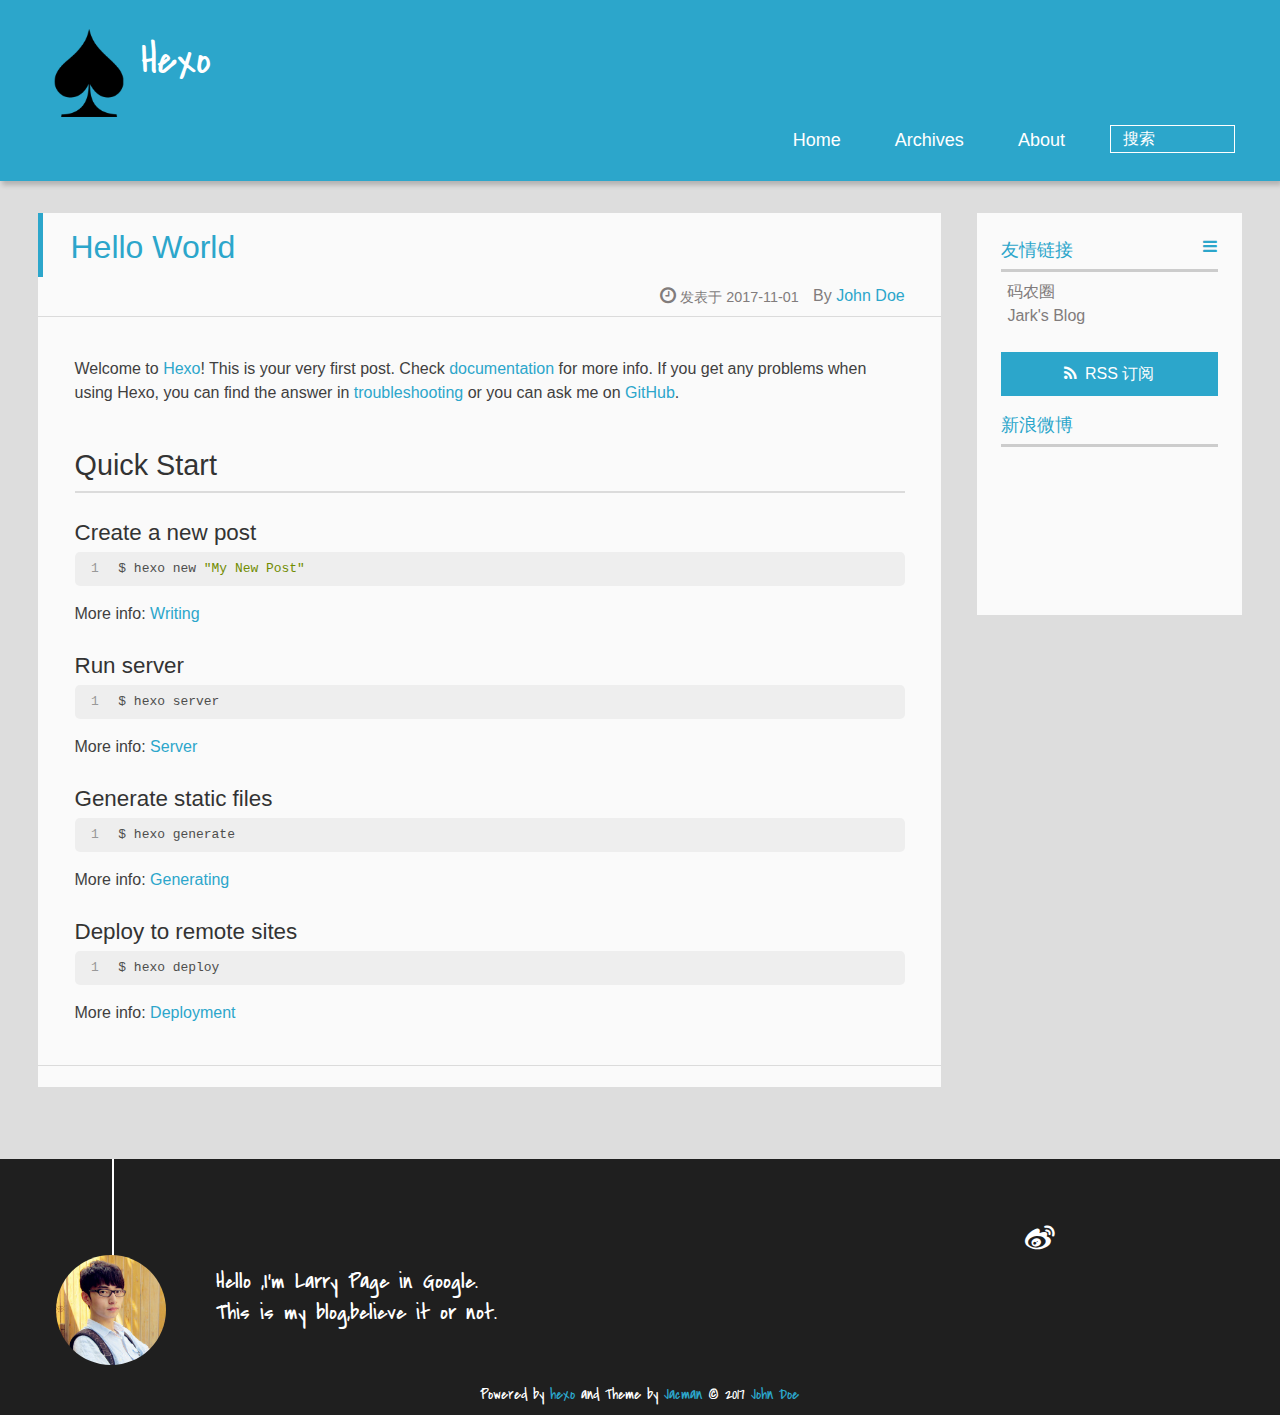
==== index.html @ d34f0421 "¡°update¡±" ====
<!DOCTYPE HTML>
<html >
<head>
  <meta charset="UTF-8">
  
    <title>Hexo</title>
    <meta name="viewport" content="width=device-width, initial-scale=1,user-scalable=no">
    
    <meta name="author" content="John Doe">
    

    
    <meta property="og:type" content="website">
<meta property="og:title" content="Hexo">
<meta property="og:url" content="http://yoursite.com/index.html">
<meta property="og:site_name" content="Hexo">
<meta name="twitter:card" content="summary">
<meta name="twitter:title" content="Hexo">

    
    <link rel="alternative" href="/atom.xml" title="Hexo" type="application/atom+xml">
    
    
    <link rel="icon" href="/img/favicon.ico">
    
    
    <link rel="apple-touch-icon" href="/img/jacman.jpg">
    <link rel="apple-touch-icon-precomposed" href="/img/jacman.jpg">
    
    <link rel="stylesheet" href="/css/style.css">
</head>

  <body>
    <header>
      
<div>
		
			<div id="imglogo">
				<a href="/"><img src="/img/logo.png" alt="Hexo" title="Hexo"/></a>
			</div>
			
			<div id="textlogo">
				<h1 class="site-name"><a href="/" title="Hexo">Hexo</a></h1>
				<h2 class="blog-motto"></h2>
			</div>
			<div class="navbar"><a class="navbutton navmobile" href="#" title="菜单">
			</a></div>
			<nav class="animated">
				<ul>
					<ul>
					 
						<li><a href="/">Home</a></li>
					
						<li><a href="/archives">Archives</a></li>
					
						<li><a href="/about">About</a></li>
					
					<li>
 					
					<form class="search" action="//google.com/search" method="get" accept-charset="utf-8">
						<label>Search</label>
						<input type="search" id="search" name="q" autocomplete="off" maxlength="20" placeholder="搜索" />
						<input type="hidden" name="q" value="site:yoursite.com">
					</form>
					
					</li>
				</ul>
			</nav>			
</div>
    </header>
    <div id="container">
      <div id="main">

   
    
    <article class="post-expand post" itemprop="articleBody"> 
        <header class="article-info clearfix">
  <h1 itemprop="name">
    
      <a href="/2017/11/01/hello-world/" title="Hello World" itemprop="url">Hello World</a>
  </h1>
  <p class="article-author">By
       
		<a href="/about" title="John Doe" target="_blank" itemprop="author">John Doe</a>
		
  <p class="article-time">
    <time datetime="2017-10-31T16:31:53.168Z" itemprop="datePublished"> 发表于 2017-11-01</time>
    
  </p>
</header>
    <div class="article-content">
        
        <p>Welcome to <a href="https://hexo.io/" target="_blank" rel="external">Hexo</a>! This is your very first post. Check <a href="https://hexo.io/docs/" target="_blank" rel="external">documentation</a> for more info. If you get any problems when using Hexo, you can find the answer in <a href="https://hexo.io/docs/troubleshooting.html" target="_blank" rel="external">troubleshooting</a> or you can ask me on <a href="https://github.com/hexojs/hexo/issues" target="_blank" rel="external">GitHub</a>.</p>
<h2 id="Quick-Start"><a href="#Quick-Start" class="headerlink" title="Quick Start"></a>Quick Start</h2><h3 id="Create-a-new-post"><a href="#Create-a-new-post" class="headerlink" title="Create a new post"></a>Create a new post</h3><figure class="highlight bash"><table><tr><td class="gutter"><pre><div class="line">1</div></pre></td><td class="code"><pre><div class="line">$ hexo new <span class="string">"My New Post"</span></div></pre></td></tr></table></figure>
<p>More info: <a href="https://hexo.io/docs/writing.html" target="_blank" rel="external">Writing</a></p>
<h3 id="Run-server"><a href="#Run-server" class="headerlink" title="Run server"></a>Run server</h3><figure class="highlight bash"><table><tr><td class="gutter"><pre><div class="line">1</div></pre></td><td class="code"><pre><div class="line">$ hexo server</div></pre></td></tr></table></figure>
<p>More info: <a href="https://hexo.io/docs/server.html" target="_blank" rel="external">Server</a></p>
<h3 id="Generate-static-files"><a href="#Generate-static-files" class="headerlink" title="Generate static files"></a>Generate static files</h3><figure class="highlight bash"><table><tr><td class="gutter"><pre><div class="line">1</div></pre></td><td class="code"><pre><div class="line">$ hexo generate</div></pre></td></tr></table></figure>
<p>More info: <a href="https://hexo.io/docs/generating.html" target="_blank" rel="external">Generating</a></p>
<h3 id="Deploy-to-remote-sites"><a href="#Deploy-to-remote-sites" class="headerlink" title="Deploy to remote sites"></a>Deploy to remote sites</h3><figure class="highlight bash"><table><tr><td class="gutter"><pre><div class="line">1</div></pre></td><td class="code"><pre><div class="line">$ hexo deploy</div></pre></td></tr></table></figure>
<p>More info: <a href="https://hexo.io/docs/deployment.html" target="_blank" rel="external">Deployment</a></p>

        
        
        <p class="article-more-link">
          
       </p>
    </div>
    <footer class="article-footer clearfix">
<div class="article-catetags">


</div>




<div class="comments-count">
	
</div>

</footer>


    </article>







</div>
      <div class="openaside"><a class="navbutton" href="#" title="显示侧边栏"></a></div>

<div id="asidepart">
<div class="closeaside"><a class="closebutton" href="#" title="隐藏侧边栏"></a></div>
<aside class="clearfix">

  


  

  

  <div class="linkslist">
  <p class="asidetitle">友情链接</p>
    <ul>
        
          <li>
            
            	<a href="https://coderq.com" target="_blank" title="一个面向程序员交流分享的新一代社区">码农圈</a>
            
          </li>
        
          <li>
            
            	<a href="http://wuchong.me" target="_blank" title="Jark&#39;s Blog">Jark&#39;s Blog</a>
            
          </li>
        
    </ul>
</div>

  


  <div class="rsspart">
	<a href="/atom.xml" target="_blank" title="rss">RSS 订阅</a>
</div>

  <div class="weiboshow">
  <p class="asidetitle">新浪微博</p>
    <iframe width="100%" height="119" class="share_self"  frameborder="0" scrolling="no" src="http://widget.weibo.com/weiboshow/index.php?language=&width=0&height=119&fansRow=2&ptype=1&speed=0&skin=9&isTitle=1&noborder=1&isWeibo=0&isFans=0&uid=&verifier=b3593ceb&dpc=1"></iframe>
</div>


</aside>
</div>
    </div>
    <footer><div id="footer" >
	
	<div class="line">
		<span></span>
		<div class="author"></div>
	</div>
	
	
	<section class="info">
		<p> Hello ,I&#39;m Larry Page in Google. <br/>
			This is my blog,believe it or not.</p>
	</section>
	 
	<div class="social-font" class="clearfix">
		
		<a href="http://weibo.com/2176287895" target="_blank" class="icon-weibo" title="微博"></a>
		
		
		
		
		
		
		
		
		
		
	</div>
			
		

		<p class="copyright">
		Powered by <a href="http://hexo.io" target="_blank" title="hexo">hexo</a> and Theme by <a href="https://github.com/wuchong/jacman" target="_blank" title="Jacman">Jacman</a> © 2017 
		
		<a href="/about" target="_blank" title="John Doe">John Doe</a>
		
		
		</p>
</div>
</footer>
    <script src="/js/jquery-2.0.3.min.js"></script>
<script src="/js/jquery.imagesloaded.min.js"></script>
<script src="/js/gallery.js"></script>
<script src="/js/jquery.qrcode-0.12.0.min.js"></script>

<script type="text/javascript">
$(document).ready(function(){ 
  $('.navbar').click(function(){
    $('header nav').toggleClass('shownav');
  });
  var myWidth = 0;
  function getSize(){
    if( typeof( window.innerWidth ) == 'number' ) {
      myWidth = window.innerWidth;
    } else if( document.documentElement && document.documentElement.clientWidth) {
      myWidth = document.documentElement.clientWidth;
    };
  };
  var m = $('#main'),
      a = $('#asidepart'),
      c = $('.closeaside'),
      o = $('.openaside');
  c.click(function(){
    a.addClass('fadeOut').css('display', 'none');
    o.css('display', 'block').addClass('fadeIn');
    m.addClass('moveMain');
  });
  o.click(function(){
    o.css('display', 'none').removeClass('beforeFadeIn');
    a.css('display', 'block').removeClass('fadeOut').addClass('fadeIn');      
    m.removeClass('moveMain');
  });
  $(window).scroll(function(){
    o.css("top",Math.max(80,260-$(this).scrollTop()));
  });
  
  $(window).resize(function(){
    getSize(); 
    if (myWidth >= 1024) {
      $('header nav').removeClass('shownav');
    }else{
      m.removeClass('moveMain');
      a.css('display', 'block').removeClass('fadeOut');
      o.css('display', 'none');
        
    }
  });
});
</script>










<link rel="stylesheet" href="/fancybox/jquery.fancybox.css" media="screen" type="text/css">
<script src="/fancybox/jquery.fancybox.pack.js"></script>
<script type="text/javascript">
$(document).ready(function(){ 
  $('.article-content').each(function(i){
    $(this).find('img').each(function(){
      if ($(this).parent().hasClass('fancybox')) return;
      var alt = this.alt;
      if (alt) $(this).after('<span class="caption">' + alt + '</span>');
      $(this).wrap('<a href="' + this.src + '" title="' + alt + '" class="fancybox"></a>');
    });
    $(this).find('.fancybox').each(function(){
      $(this).attr('rel', 'article' + i);
    });
  });
  if($.fancybox){
    $('.fancybox').fancybox();
  }
}); 
</script>



<!-- Analytics Begin -->



<script>
var _hmt = _hmt || [];
(function() {
  var hm = document.createElement("script");
  hm.src = "//hm.baidu.com/hm.js?e6d1f421bbc9962127a50488f9ed37d1";
  var s = document.getElementsByTagName("script")[0]; 
  s.parentNode.insertBefore(hm, s);
})();
</script>



<!-- Analytics End -->

<!-- Totop Begin -->

	<div id="totop">
	<a title="返回顶部"><img src="/img/scrollup.png"/></a>
	</div>
	<script src="/js/totop.js"></script>

<!-- Totop End -->

<!-- MathJax Begin -->
<!-- mathjax config similar to math.stackexchange -->


<!-- MathJax End -->

<!-- Tiny_search Begin -->

<!-- Tiny_search End -->

  </body>
 </html>
---- css/style.css ----
html,
body,
div,
span,
applet,
object,
iframe,
h1,
h2,
h3,
h4,
h5,
h6,
p,
blockquote,
pre,
a,
abbr,
acronym,
address,
big,
cite,
code,
del,
dfn,
em,
img,
ins,
kbd,
q,
s,
samp,
small,
strike,
strong,
sub,
sup,
tt,
var,
dl,
dt,
dd,
ol,
ul,
li,
fieldset,
form,
label,
legend,
table,
caption,
tbody,
tfoot,
thead,
tr,
th,
td {
  margin: 0;
  padding: 0;
  border: 0;
  outline: 0;
  font-weight: inherit;
  font-style: inherit;
  font-family: inherit;
  font-size: 100%;
  vertical-align: baseline;
}
body {
  line-height: 1;
  color: #000;
  background: #fff;
}
ol,
ul {
  list-style: none;
}
table {
  border-collapse: separate;
  border-spacing: 0;
  vertical-align: middle;
}
caption,
th,
td {
  text-align: left;
  font-weight: normal;
  vertical-align: middle;
}
a img {
  border: none;
}
/* custom Font*/
@font-face {
  font-family: "covered_by_your_graceregular";
  font-weight: normal;
  font-style: normal;
  src: url("../font/coveredbyyourgrace-webfont.eot");
  src: url("../font/coveredbyyourgrace-webfont.eot?#iefix") format('embedded-opentype'), url("../font/coveredbyyourgrace-webfont.svg#covered_by_your_graceregular") format('svg'), url("../font/coveredbyyourgrace-webfont.woff") format('woff'), url("../font/coveredbyyourgrace-webfont.ttf") format('truetype');
}
/* icon Font */
@font-face {
  font-family: "FontAwesome";
  font-style: normal;
  font-weight: normal;
  src: url("../font/fontawesome-webfont.eot?v=#4.0.3");
  src: url("../font/fontawesome-webfont.eot?#iefix&v=#4.0.3") format("embedded-opentype"), url("../font/fontawesome-webfont.woff?v=#4.0.3") format("woff"), url("../font/fontawesome-webfont.ttf?v=#4.0.3") format("truetype"), url("../font/fontawesome-webfont.svg#fontawesomeregular?v=#4.0.3") format("svg");
}
@font-face {
  font-family: "fontdiao";
  font-weight: normal;
  font-style: normal;
  src: url("../font/fontdiao.eot");
  src: url("../font/fontdiao.eot?#iefix") format('embedded-opentype'), url("../font/fontdiao.svg#fontdiao") format('svg'), url("../font/fontdiao.woff") format('woff'), url("../font/fontdiao.ttf") format('truetype');
}
/* Public style */
* {
  -webkit-margin-before: 0;
  -webkit-margin-after: 0;
}
body {
  background: #ddd;
  font-family: "Helvetica Neue", "Helvetica", "Microsoft YaHei", "WenQuanYi Micro Hei", Arial, sans-serif;
  font-size: 100%;
  color: #817c7c;
  line-height: 1.5;
  min-height: 100vh;
  display: -webkit-flex;
  display: -webkit-box;
  display: -moz-box;
  display: -webkit-flex;
  display: -ms-flexbox;
  display: box;
  display: flex;
  -webkit-flex-direction: column;
  -webkit-box-orient: vertical;
  -moz-box-orient: vertical;
  -o-box-orient: vertical;
  -webkit-flex-direction: column;
  -ms-flex-direction: column;
  flex-direction: column;
}
iframe {
  margin-top: 10px;
}
small {
  font-size: 80%;
}
sub,
sup {
  font-size: 75%;
  line-height: 0;
  position: relative;
  vertical-align: baseline;
}
sup {
  top: -0.5em;
  padding-left: 0.3em;
}
sub {
  bottom: -0.25em;
}
a {
  text-decoration: none;
  color: #817c7c;
}
a:hover,
a:focus {
  outline: 0;
  text-decoration: none;
  -webkit-transition: color 0.25s, background 0.5s;
  -moz-transition: color 0.25s, background 0.5s;
  -o-transition: color 0.25s, background 0.5s;
  -ms-transition: color 0.25s, background 0.5s;
  transition: color 0.25s, background 0.5s;
}
a:hover:before {
  -webkit-transition: color 0.25s, background 0.5s;
  -moz-transition: color 0.25s, background 0.5s;
  -o-transition: color 0.25s, background 0.5s;
  -ms-transition: color 0.25s, background 0.5s;
  transition: color 0.25s, background 0.5s;
}
input:focus {
  outline: none;
}
input,
button {
  margin: 0;
  padding: 0;
}
input::-moz-focus-inner,
button::-moz-focus-inner {
  border: 0;
  padding: 0;
}
h1 {
  font-size: 1.5em;
}
.fa {
  display: inline-block;
  font-family: FontAwesome;
  font-style: normal;
  font-weight: normal;
  line-height: 1;
  -webkit-font-smoothing: antialiased;
  -moz-osx-font-smoothing: grayscale;
}
.clearfix {
  zoom: 1;
}
.clearfix:before,
.clearfix:after {
  content: "";
  display: table;
}
.clearfix:after {
  clear: both;
}
::-webkit-input-placeholder {
  color: #fff;
  padding: 2px 0 0 4px;
}
::-moz-placeholder {
  color: #fff;
  padding: 2px 0 0 4px;
}
:-ms-input-placeholder {
  color: #fff;
  padding: 2px 0 0 4px;
}
::-webkit-input-placeholder::before {
  font-family: "FontAwesome";
  -webkit-font-smoothing: antialiased;
  -moz-osx-font-smoothing: grayscale;
  content: "\f002";
  padding-right: 4px;
}
::-moz-placeholder:before {
  font-family: "FontAwesome";
  -webkit-font-smoothing: antialiased;
  -moz-osx-font-smoothing: grayscale;
  content: "\f002";
  padding-right: 4px;
}
:-ms-input-placeholder::before {
  font-family: "FontAwesome";
  -webkit-font-smoothing: antialiased;
  -moz-osx-font-smoothing: grayscale;
  content: "\f002";
  padding-right: 4px;
}
input[type="search"]::-webkit-search-cancel-button,
input[type="search"]::-webkit-search-decoration {
  -webkit-appearance: none;
}
::-webkit-search-cancel-button:after {
  font-family: "FontAwesome";
  -webkit-font-smoothing: antialiased;
  -moz-osx-font-smoothing: grayscale;
  content: '\f00d';
  color: #fff;
  padding-right: 4px;
}
/* css3 animate */
.animated {
  -webkit-animation-fill-mode: both;
  -moz-animation-fill-mode: both;
  -o-animation-fill-mode: both;
  -ms-animation-fill-mode: both;
  animation-fill-mode: both;
  -webkit-animation-duration: 1s;
  -moz-animation-duration: 1s;
  -o-animation-duration: 1s;
  -ms-animation-duration: 1s;
  animation-duration: 1s;
}
@-webkit-keyframes fadeIn {
  0% {
    opacity: 0;
    -ms-filter: "progid:DXImageTransform.Microsoft.Alpha(Opacity=0)";
    filter: alpha(opacity=0);
  }
  100% {
    opacity: 1;
    -ms-filter: none;
    filter: none;
  }
}
.fadeIn {
  -webkit-animation-name: fadeIn;
  -moz-animation-name: fadeIn;
  -o-animation-name: fadeIn;
  -ms-animation-name: fadeIn;
  animation-name: fadeIn;
}
.fadeOut {
  -webkit-animation-name: fadeOut;
  -moz-animation-name: fadeOut;
  -o-animation-name: fadeOut;
  -ms-animation-name: fadeOut;
  animation-name: fadeOut;
}
@-moz-keyframes fadeInDown {
  0% {
    opacity: 0;
    -ms-filter: "progid:DXImageTransform.Microsoft.Alpha(Opacity=0)";
    filter: alpha(opacity=0);
    -webkit-transform: translateY(-20px);
    -moz-transform: translateY(-20px);
    -o-transform: translateY(-20px);
    -ms-transform: translateY(-20px);
    transform: translateY(-20px);
  }
  100% {
    opacity: 1;
    -ms-filter: none;
    filter: none;
    -webkit-transform: translateY(0);
    -moz-transform: translateY(0);
    -o-transform: translateY(0);
    -ms-transform: translateY(0);
    transform: translateY(0);
  }
}
@-webkit-keyframes fadeInDown {
  0% {
    opacity: 0;
    -ms-filter: "progid:DXImageTransform.Microsoft.Alpha(Opacity=0)";
    filter: alpha(opacity=0);
    -webkit-transform: translateY(-20px);
    -moz-transform: translateY(-20px);
    -o-transform: translateY(-20px);
    -ms-transform: translateY(-20px);
    transform: translateY(-20px);
  }
  100% {
    opacity: 1;
    -ms-filter: none;
    filter: none;
    -webkit-transform: translateY(0);
    -moz-transform: translateY(0);
    -o-transform: translateY(0);
    -ms-transform: translateY(0);
    transform: translateY(0);
  }
}
@-o-keyframes fadeInDown {
  0% {
    opacity: 0;
    -ms-filter: "progid:DXImageTransform.Microsoft.Alpha(Opacity=0)";
    filter: alpha(opacity=0);
    -webkit-transform: translateY(-20px);
    -moz-transform: translateY(-20px);
    -o-transform: translateY(-20px);
    -ms-transform: translateY(-20px);
    transform: translateY(-20px);
  }
  100% {
    opacity: 1;
    -ms-filter: none;
    filter: none;
    -webkit-transform: translateY(0);
    -moz-transform: translateY(0);
    -o-transform: translateY(0);
    -ms-transform: translateY(0);
    transform: translateY(0);
  }
}
@keyframes fadeInDown {
  0% {
    opacity: 0;
    -ms-filter: "progid:DXImageTransform.Microsoft.Alpha(Opacity=0)";
    filter: alpha(opacity=0);
    -webkit-transform: translateY(-20px);
    -moz-transform: translateY(-20px);
    -o-transform: translateY(-20px);
    -ms-transform: translateY(-20px);
    transform: translateY(-20px);
  }
  100% {
    opacity: 1;
    -ms-filter: none;
    filter: none;
    -webkit-transform: translateY(0);
    -moz-transform: translateY(0);
    -o-transform: translateY(0);
    -ms-transform: translateY(0);
    transform: translateY(0);
  }
}
body >header {
  width: 100%;
  -webkit-box-shadow: 2px 4px 5px rgba(3,3,3,0.2);
  box-shadow: 2px 4px 5px rgba(3,3,3,0.2);
  background: url("../") center #2ca6cb;
  color: #fff;
  padding: 1em 0 0.8em;
}
@media only screen and (min-width: 1024px) {
  body >header {
    padding: 1.8em 0 1.5em;
  }
}
body >header >div {
  width: 95%;
  margin: 0 auto;
  position: relative;
  overflow: hidden;
}
@media only screen and (min-width: 1024px) {
  body >header >div {
    width: 93%;
  }
}
body >header a {
  display: block;
  color: #fff;
}
#imglogo {
  float: left;
  width: 4em;
  height: 4em;
}
@media only screen and (min-width: 768px) {
  #imglogo {
    width: 5em;
  }
}
@media only screen and (min-width: 1024px) {
  #imglogo {
    width: 5.5em;
  }
}
#imglogo img {
  width: 4em;
}
@media only screen and (min-width: 768px) {
  #imglogo img {
    width: 5em;
  }
}
@media only screen and (min-width: 1024px) {
  #imglogo img {
    width: 5.5em;
  }
}
#textlogo {
  float: left;
  width: 75%;
  margin-left: 0.5em;
}
#textlogo h1.site-name {
  width: 86%;
  font-family: "covered_by_your_graceregular";
  font-size: 200%;
  line-height: 1.5;
  -webkit-font-smoothing: antialiased;
  -moz-osx-font-smoothing: grayscale;
}
@media only screen and (min-width: 768px) {
  #textlogo h1.site-name {
    font-size: 240%;
  }
}
@media only screen and (min-width: 1024px) {
  #textlogo h1.site-name {
    font-size: 280%;
  }
}
#textlogo h2.blog-motto {
  font-size: 0.7em;
  font-weight: normal;
}
@media only screen and (min-width: 768px) {
  #textlogo h2.blog-motto {
    font-size: 100%;
  }
}
@media only screen and (min-width: 1024px) {
  #textlogo h2.blog-motto {
    font-size: 110%;
  }
}
.navbar {
  position: absolute;
  width: 2em;
  right: 0em;
  top: 1em;
  padding: 0.5em;
}
@media only screen and (min-width: 1024px) {
  .navbar {
    display: none;
  }
}
.navbutton::before {
  font-family: "FontAwesome";
  -webkit-font-smoothing: antialiased;
  -moz-osx-font-smoothing: grayscale;
  content: "\f0c9";
}
.navmobile::before {
  padding-left: 1em;
}
header nav {
  float: left;
  width: 100%;
  font-size: 112.5%;
  padding-top: 0.5em;
  max-height: 0.01em;
  -webkit-transition: max-height 1s ease-out;
  -moz-transition: max-height 1s ease-out;
  -o-transition: max-height 1s ease-out;
  -ms-transition: max-height 1s ease-out;
  transition: max-height 1s ease-out;
}
@media only screen and (min-width: 568px) {
  header nav {
    width: 50%;
  }
}
@media only screen and (min-width: 1024px) {
  header nav {
    float: right;
    width: auto;
    margin-top: 1em;
    max-height: none;
  }
}
@media only screen and (min-width: 1024px) {
  header nav ul {
    float: right;
  }
}
@media only screen and (min-width: 1024px) {
  header nav ul li {
    float: left;
  }
}
header nav ul li a {
  padding: 0.2em 0 0.2em 1em;
}
@media only screen and (min-width: 1024px) {
  header nav ul li a {
    padding: 0.2em 1.5em;
  }
}
header nav ul li a:hover {
  background: #1b7f9e;
  color: #e9cd4c;
}
.shownav {
  max-height: 40em;
}
.search {
  padding: 0.1em 0 0 1em;
}
.search input {
  -webkit-appearance: textfield;
  font-size: 0.87em;
  line-height: 1.7;
  border: 1px solid #fff;
  color: #fff;
  background: transparent;
  width: 80%;
  padding-left: 0.5em;
}
@media only screen and (min-width: 1024px) {
  .search input {
    width: 8em;
    -webkit-transition: 0.5s width;
    -moz-transition: 0.5s width;
    -o-transition: 0.5s width;
    -ms-transition: 0.5s width;
    transition: 0.5s width;
  }
  .search input:focus {
    width: 15em;
  }
}
.search label {
  display: none;
}
/* index layout */
#container {
  -webkit-flex: 1;
  width: 95%;
  margin: 0 auto;
  overflow: hidden;
}
@media only screen and (min-width: 768px) {
  #container {
    width: 96%;
  }
}
@media only screen and (min-width: 1024px) {
  #container {
    width: 94%;
  }
}
@media only screen and (min-width: 1560px) {
  #container {
    width: 82%;
  }
}
#main {
  margin: 1em 0 0;
  line-height: 1.8;
}
@media only screen and (min-width: 1024px) {
  #main {
    margin: 2em 0 0;
    width: 75%;
    float: left;
    -webkit-transition: margin 0.5s ease-out;
    -moz-transition: margin 0.5s ease-out;
    -o-transition: margin 0.5s ease-out;
    -ms-transition: margin 0.5s ease-out;
    transition: margin 0.5s ease-out;
  }
}
#main section.post {
  background: #fafafa;
  margin-bottom: 0.125em;
}
#main section.post a {
  display: block;
  border-left: 0.5em solid #ccc;
  -webkit-transition: border-left 0.45s;
  -moz-transition: border-left 0.45s;
  -o-transition: border-left 0.45s;
  -ms-transition: border-left 0.45s;
  transition: border-left 0.45s;
  padding: 0.5em;
}
@media only screen and (min-width: 768px) {
  #main section.post a {
    padding: 1em;
  }
}
#main section.post a:hover {
  border-left: 0.5em solid #2ca6cb;
}
#main section.post a h1 {
  color: #2ca6cb;
  line-height: 2;
}
#main section.post a p {
  color: #817c7c;
}
#main section.post a time {
  color: #817c7c;
  display: block;
  margin: 0.5em 0;
  font-size: 0.9em;
}
#main article.post-expand {
  background: #fafafa;
  margin-bottom: 3.5em;
}
#main article.post-expand .img-logo {
  max-width: 180px;
  max-height: 96px;
  display: block !important;
  margin-right: 0.7em;
  margin-left: 0.7em;
  padding: 0;
  float: right;
  clear: right;
}
#main article.post-expand .img-topic {
  max-width: 300px;
  max-height: 1800px;
  display: block !important;
  margin-left: 0.7em;
  margin-right: 0.7em;
  padding: 0;
  float: right;
  clear: right;
}
#main article.post-expand .article-more-link a {
  display: inline-block;
  line-height: 1em;
  padding: 6px 15px;
  border-radius: 15px;
  background: #ddd;
  color: #817c7c;
  text-decoration: none;
}
#main article.post-expand .article-more-link a:hover {
  background: #2ca6cb;
  color: #fff;
  text-decoration: none;
}
#archive-page section.post a {
  font-size: 0.9em;
  padding: 0.5em !important;
}
@media only screen and (min-width: 768px) {
  #archive-page section.post a time {
    padding-left: 1em;
  }
}
.moveMain {
  margin-left: 10% !important;
}
.unexpand .prev {
  border-left: 0.5em solid #ccc;
}
.unexpand .prev:hover {
  border-left: 0.5em solid #2ca6cb;
}
#page-nav {
  background: #fafafa;
  text-align: center;
  overflow: hidden;
}
#page-nav a {
  display: inline-block;
  padding: 0.5em 1em;
}
#page-nav a {
  color: #2ca6cb;
}
#page-nav a:hover {
  background: #ccc;
  color: #2ca6cb;
}
#page-nav .prev {
  float: left;
  -webkit-transition: border-left 0.5s;
  -moz-transition: border-left 0.5s;
  -o-transition: border-left 0.5s;
  -ms-transition: border-left 0.5s;
  transition: border-left 0.5s;
}
#page-nav .prev span:before {
  font-family: "FontAwesome";
  -webkit-font-smoothing: antialiased;
  -moz-osx-font-smoothing: grayscale;
  content: "\f053";
  padding-right: 0.5em;
}
#page-nav .next {
  float: right;
}
#page-nav .next span:before {
  font-family: "FontAwesome";
  -webkit-font-smoothing: antialiased;
  -moz-osx-font-smoothing: grayscale;
  content: "\f054";
  padding-left: 0.5em;
}
#page-nav .page-number {
  display: none;
  padding: 0.5em 1em;
}
@media only screen and (min-width: 768px) {
  #page-nav .page-number {
    display: inline-block;
  }
}
#page-nav .current {
  color: #b8b8b8;
  font-weight: bold;
}
#page-nav .space {
  color: #2ca6cb;
}
/* page layout */
@media only screen and (min-width: 1024px) {
  .page {
    margin-left: 10% !important;
  }
}
/* archive layout */
.category-icon:before,
.tag-icon:before,
.archive-icon:before {
  font-family: "FontAwesome";
  -webkit-font-smoothing: antialiased;
  -moz-osx-font-smoothing: grayscale;
  color: #ccc;
  font-size: 100%;
  padding-right: 0.3em;
}
.category-icon:before {
  content: "\f07b";
}
.tag-icon:before {
  content: "\f02c";
}
.archive-icon:before {
  content: "\f187";
}
.archive-title {
  margin: 1em 0;
  padding: 2em;
  background: #fafafa;
  border-left: 0.5em solid #ccc;
}
@media only screen and (min-width: 1024px) {
  .archive-title {
    margin: 2em 0;
    width: 18.5%;
    padding-left: 0.5%;
    float: left;
  }
}
.archive-title h2 {
  width: 90%;
  color: #2ca6cb;
  font-size: 120%;
}
.archive-title a {
  color: #2ca6cb;
  -webkit-transition: color 0.5s;
  -moz-transition: color 0.5s;
  -o-transition: color 0.5s;
  -ms-transition: color 0.5s;
  transition: color 0.5s;
}
.archive-title a:hover {
  color: #2ca6cb;
  -webkit-transition: color 0.5s;
  -moz-transition: color 0.5s;
  -o-transition: color 0.5s;
  -ms-transition: color 0.5s;
  transition: color 0.5s;
}
.current {
  color: #ea6753 !important;
}
@media only screen and (min-width: 768px) {
  .archive-part {
    min-height: 200px;
  }
}
@media only screen and (min-width: 1024px) {
  .archive-part {
    float: right;
    margin-left: 2% !important;
  }
}
.archive-part section.post {
  width: 100%;
}
.archive-part section.post time {
  font-size: 1.1em !important;
  float: left;
}
@media only screen and (max-width: 568px) {
  .archive-part section.post time {
    width: 100%;
  }
}
@media only screen and (min-width: 568px) {
  .archive-part section.post time {
    width: 20%;
  }
}
@media only screen and (min-width: 768px) {
  .archive-nav {
    width: 100%;
    float: left;
    margin-top: 1em;
  }
}
/* tags&categories layout */
.all-list-box {
  min-height: 400px;
}
.post,
.page,
.link,
.photo {
  background: #fafafa;
}
.post a,
.page a,
.link a,
.photo a {
  color: #2ca6cb;
}
.post a:hover,
.page a:hover,
.link a:hover,
.photo a:hover {
  color: #ea6753;
}
@media only screen and (min-width: 768px) {
  article header.article-info {
    border-bottom: 1px solid #dbdbdb;
  }
}
article header.article-info >h1 {
  padding: 0.2em 3%;
  font-size: 170%;
  line-height: 1.5;
  word-wrap: break-word;
  word-break: normal;
  -webkit-font-smoothing: antialiased;
  -moz-osx-font-smoothing: grayscale;
  border-left: 5px solid #2ca6cb;
}
@media only screen and (min-width: 1024px) {
  article header.article-info >h1 {
    font-size: 200%;
    padding-top: 0.3em;
  }
}
article header.article-info >p.article-author {
  padding: 0.3em 4% 0.3em 0;
  text-align: right;
  border-bottom: 1px solid #dbdbdb;
}
@media only screen and (min-width: 768px) {
  article header.article-info >p.article-author {
    float: right;
    border-bottom: none;
  }
}
article header.article-info >p.article-time {
  padding-top: 0.5em;
  font-size: 0.8em;
  text-align: center;
  margin-bottom: -2.7em;
}
@media only screen and (min-width: 768px) {
  article header.article-info >p.article-time {
    float: right;
    margin-right: 1em;
    padding-top: 0.1em;
    font-size: 0.9em;
  }
}
article header.article-info >p.article-time:before {
  font-family: "FontAwesome";
  font-size: 130%;
  content: "\f017";
  -webkit-font-smoothing: antialiased;
  -moz-osx-font-smoothing: grayscale;
}
article .article-content {
  padding: 1.5em 4%;
  color: #413f3f;
  font-size: 100%;
}
article .article-content:before,
article .article-content:after {
  content: "";
  display: block;
  clear: both;
}
article .article-content .kb {
  padding: 0.1em 0.6em;
  border: 1px solid #ccc;
  background-color: code-color;
  color: #8f8f8f;
  -webkit-box-shadow: 0 1px 0 rgba(0,0,0,0.2), 0 0 0 2px #fff inset;
  box-shadow: 0 1px 0 rgba(0,0,0,0.2), 0 0 0 2px #fff inset;
  border-radius: 3px;
  display: inline-block;
  margin: 0 0.1em;
  text-shadow: 0 1px 0 #fff;
  line-height: 1.5;
  white-space: nowrap;
}
article .article-content h1,
article .article-content h2 {
  font-size: 180%;
  line-height: 1.2em;
  padding-bottom: 0.3em;
  margin-top: 1.5em;
  border-bottom: 2px solid #dbdbdb;
}
article .article-content h3 {
  font-size: 140%;
  line-height: 1em;
  margin-top: 1.3em;
}
article .article-content h4,
article .article-content h5,
article .article-content h6 {
  font-size: 140%;
}
article .article-content h1,
article .article-content h2,
article .article-content h3,
article .article-content h4,
article .article-content h5,
article .article-content h6 {
  color: #333;
  -webkit-font-smoothing: antialiased;
  -moz-osx-font-smoothing: grayscale;
}
article .article-content h1 >code,
article .article-content h2 >code,
article .article-content h3 >code,
article .article-content h4 >code,
article .article-content h5 >code,
article .article-content h6 >code {
  color: #a3a3a3;
}
article .article-content hr {
  border: 1px solid #dbdbdb;
}
article .article-content strong {
  font-weight: bold;
}
article .article-content em {
  font-style: italic;
}
article .article-content acronym,
article .article-content abbr {
  border-bottom: 1px dotted;
}
article .article-content blockquote {
  border-left: 0.2em solid #2ca6cb;
  margin: 0.65em 0 0.65em 1%;
  padding-left: 1%;
  line-height: 1.5;
  font-size: 100%;
  color: #808080;
}
article .article-content blockquote footer {
  background: #fafafa;
  padding: 0;
  margin: 0;
  font-size: 80%;
  line-height: 1em;
}
article .article-content blockquote cite {
  font-style: italic;
  padding-left: 0.5em;
}
article .article-content ul,
article .article-content ol {
  padding-left: 1.5em;
  font-size: 100%;
  padding-top: 0.7em;
}
@media only screen and (min-width: 768px) {
  article .article-content ul,
  article .article-content ol {
    padding-left: 1.5em;
  }
}
article .article-content ul li {
  list-style: disc;
  text-align: match-parent;
}
article .article-content ol li {
  list-style-type: decimal;
}
article .article-content dl dt {
  font-weight: blod;
}
article .article-content ul li>code,
article .article-content ol li>code,
article .article-content p code,
article .article-content strong code,
article .article-content em code,
article .article-content table th>code,
article .article-content table td>code {
  font-family: Monaco, Menlo, Consolas, Courier New, monospace;
  background: #eee;
  color: #d14;
  border: 1px solid #d6d6d6;
  padding: 0 5px;
  margin: 0 2px;
  font-size: 90%;
  white-space: nowrap;
  text-shadow: 0 1px #fff;
  -webkit-border-radius: 0.25em;
  border-radius: 0.25em;
}
article .article-content p {
  line-height: 1.5;
  margin-top: 0.7em;
}
@media only screen and (min-width: 1024px) {
  article .article-content p {
    margin-top: 1em;
  }
}
article .article-content img,
article .article-content video,
article .article-content figure img {
  max-width: 100%;
  height: auto;
  vertical-align: middle;
  padding-top: 0.5em;
}
@media only screen and (min-width: 1024px) {
  article .article-content img,
  article .article-content video,
  article .article-content figure img {
    padding-top: 0.7em;
  }
}
article .article-content .img-topic,
article .article-content .img-logo {
  display: none;
}
article .article-content .img-center {
  display: block;
  margin: auto;
}
article .article-content .img-shadow {
  -webkit-box-shadow: 0 0 2px 3px #ddd;
  box-shadow: 0 0 2px 3px #ddd;
}
article .article-content figcaption,
article .article-content .caption {
  display: block;
  margin-top: 0.3em;
  color: #808080;
  position: relative;
  font-size: 0.9em;
  padding-left: 1.3em;
}
article .article-content figcaption:before,
article .article-content .caption:before {
  content: '\f040';
  position: absolute;
  font: 0.9em "FontAwesome";
  position: absolute;
  left: 0;
  top: 0.3em;
}
article .article-content .video-container {
  position: relative;
  padding-top: 56%;
  height: 0;
  overflow: hidden;
}
article .article-content .video-container iframe,
article .article-content .video-container object,
article .article-content .video-container embed {
  position: absolute;
  top: 0;
  left: 0;
  width: 100%;
  height: 100%;
  margin-top: 0;
}
article .article-content table {
  max-width: 100%;
  border-collapse: collapse;
  border-spacing: 0;
  margin-top: 1em;
}
article .article-content table th {
  font-weight: bold;
  border-bottom: 2px solid #dbdbdb;
  padding: 0.5em;
  line-height: 1.3em;
}
article .article-content table td {
  border-bottom: 1px solid #dbdbdb;
  padding: 0.5em;
  line-height: 1.3em;
}
article .article-content .pullquote {
  text-align: left;
  width: 45%;
  margin: 0;
  border: none;
}
article .article-content .left {
  margin-left: 0.5em;
  margin-right: 1em;
  float: left;
}
article .article-content .right {
  margin-right: 0.5em;
  margin-left: 1em;
  float: right;
}
footer.article-footer {
  background: #fafafa;
  padding: 0 4%;
  margin: 0;
  border-top: 1px solid #dbdbdb;
}
.article-share {
  float: right;
  width: 100%;
}
@media only screen and (min-width: 568px) {
  .article-share {
    width: 60%;
  }
}
@media only screen and (min-width: 768px) {
  .article-share {
    width: 16.5em;
  }
}
.article-share .share-jiathis {
  padding: 0.5em 0;
  margin-top: 0.3em;
}
.share span {
  float: right;
  height: 3em;
  width: 1em;
  margin-right: 0.5em;
  position: relative;
  color: #d6d6d6;
}
.share span:before {
  font-family: "FontAwesome";
  content: "\f064";
  font-size: 1em;
  -webkit-font-smoothing: antialiased;
  -moz-osx-font-smoothing: grayscale;
  width: 1.5em;
  height: 1.5em;
  position: absolute;
  top: 50%;
  left: 50%;
  margin-top: -0.75em;
  margin-left: -0.75em;
}
.share a {
  float: right;
  width: 3em;
  height: 3em;
  display: block;
  position: relative;
}
.share a:before {
  font-size: 1.2em;
  font-family: "FontAwesome";
  text-align: center;
  color: #817c7c;
  -webkit-font-smoothing: antialiased;
  -moz-osx-font-smoothing: grayscale;
  width: 1.5em;
  height: 1.5em;
  position: absolute;
  top: 50%;
  left: 50%;
  margin-top: -0.75em;
  margin-left: -0.75em;
}
.share a:hover:before {
  color: #fff;
}
.article-share-twitter:before {
  content: "\f099";
}
.article-share-twitter:hover {
  background: #00aced;
  text-shadow: 0 1px #008abe;
}
.article-share-facebook:before {
  content: "\f09a";
}
.article-share-facebook:hover {
  background: #3b5998;
  text-shadow: 0 1px #2f477a;
}
.article-share-weibo:before {
  content: "\f18a";
}
.article-share-weibo:hover {
  background: #c64d3e;
  text-shadow: 0 1px #a13c2f;
}
.article-share-qrcode:before {
  font-family: "fontdiao" !important;
  content: "\f132";
}
.article-share-qrcode:hover {
  background: #49ae0f;
  text-shadow: 0 1px #3a8b0c;
}
.article-share-renren:before {
  content: "\f18b";
}
.article-share-renren:hover {
  background: #369;
  text-shadow: 0 1px #29527a;
}
.article-back-to-top:before {
  content: "\f062";
}
.article-back-to-top:hover {
  background: #762c54;
  text-shadow: 0 1px #5e2343;
}
.hoverqrcode {
  background: #fff;
  border: 3px solid #2ca6cb;
  border-radius: 10px;
  display: inline-block;
  position: absolute;
}
.overlay {
  display: none !important;
}
.comments-count {
  color: #d6d6d6;
  margin-top: 0.3em;
  padding: 0.5em 0;
  float: right;
}
.comments-count span:before {
  font-family: "FontAwesome";
  -webkit-font-smoothing: antialiased;
  -moz-osx-font-smoothing: grayscale;
  content: "\f075";
}
@media only screen and (max-width: 568px) {
  .comments-count {
    float: left;
  }
}
.comments-count-link {
  padding: 0.5em;
  margin: 0 0.3em;
}
.comments-count-link:hover {
  color: #fff !important;
  background: #2ca6cb;
}
.article-tags,
.article-categories {
  padding: 0.5em 0;
  float: left;
/**width 100%**/
}
@media only screen and (max-width: 568px) {
  .article-tags,
  .article-categories {
    margin-right: 1em !important;
  }
}
.article-tags {
  color: #d6d6d6;
}
@media only screen and (max-width: 568px) {
  .article-tags {
    margin-left: 0;
  }
}
.article-tags span {
  position: relative;
  float: left;
  width: 1em;
  height: 2em;
  margin-right: 0.5em;
}
.article-tags span:before {
  font-family: "FontAwesome";
  -webkit-font-smoothing: antialiased;
  -moz-osx-font-smoothing: grayscale;
  width: 1.2em;
  height: 1.2em;
  position: absolute;
  top: 50%;
  left: 50%;
  margin-top: -0.6em;
  margin-left: -0.6em;
  content: "\f02c";
}
.article-tags a {
  float: left;
  padding: 0 0.3em;
  margin: 0.3em;
  background: #e6e6e6;
}
.article-tags a:hover {
  color: #fff;
  background: #2ca6cb;
}
.article-categories {
  color: #d6d6d6;
  margin-top: 0.3em;
  margin-right: 3em;
}
.article-categories span:before {
  font-family: "FontAwesome";
  -webkit-font-smoothing: antialiased;
  -moz-osx-font-smoothing: grayscale;
  content: "\f07b";
}
.article-category-link {
  padding: 0.5em;
  margin: 0 0.3em;
}
.article-category-link:hover {
  color: #fff !important;
  background: #2ca6cb;
}
.article-nav {
  padding: 0 10%;
}
@media only screen and (min-width: 768px) {
  .article-nav {
    padding: 0 4%;
  }
}
.article-nav strong {
  font-size: 1em;
  font-weight: bold;
}
.article-nav a {
  display: block;
  overflow: hidden;
}
.article-nav .prev a:hover,
.article-nav .next a:hover {
  background: #2ca6cb;
  color: #fff;
}
.article-nav .prev {
  width: 100%;
  float: left;
}
.article-nav .prev strong {
  padding-left: 1.8em;
}
.article-nav .prev span:before {
  font-family: "FontAwesome";
  -webkit-font-smoothing: antialiased;
  -moz-osx-font-smoothing: grayscale;
  content: "\f053";
  padding-right: 0.5em;
}
@media only screen and (min-width: 768px) {
  .article-nav .prev {
    width: 45%;
    float: left;
  }
}
.article-nav .next {
  width: 100%;
  float: left;
  text-align: left;
}
.article-nav .next strong {
  padding-left: 1.5em;
}
.article-nav .next span:before {
  font-family: "FontAwesome";
  -webkit-font-smoothing: antialiased;
  -moz-osx-font-smoothing: grayscale;
  content: "\f054";
  padding-right: 0.5em;
}
@media only screen and (min-width: 768px) {
  .article-nav .next {
    width: 45%;
    float: right;
    text-align: right;
  }
  .article-nav .next strong {
    padding-right: 1.8em;
  }
  .article-nav .next span:before {
    content: none;
  }
  .article-nav .next span:after {
    font-family: "FontAwesome";
    -webkit-font-smoothing: antialiased;
    -moz-osx-font-smoothing: grayscale;
    content: "\f054";
    padding-left: 0.5em;
  }
}
section.comment {
  padding: 0 4%;
  margin: 1em 0;
}
.toc-article {
  background: #eee;
  margin: 1.6em 0 0 2em;
  padding: 1em;
  -webkit-border-radius: 4px;
  border-radius: 4px;
  border: 1px solid #ddd;
}
.toc-article strong {
  padding: 0.3em 0;
}
.toc-article ul li {
  list-style: disc;
  text-align: match-parent;
  margin: 0.5em 0;
}
.toc-article ol li {
  list-style-type: decimal;
  margin: 0.5em 0;
}
#toc {
  line-height: 1.3em;
  font-size: 0.8em;
  float: right;
}
#toc .toc {
  padding: 0;
}
#toc .toc li {
  list-style-type: none;
}
#toc .toc-child {
  padding-left: 1.5em;
  padding-top: 0;
}
#toc.toc-aside {
  display: none;
  width: 13%;
  position: fixed;
  right: 2%;
  top: 320px;
  overflow: hidden;
  line-height: 1.5em;
  font-size: 1em;
  color: #333;
  opacity: 0.6;
  -ms-filter: "progid:DXImageTransform.Microsoft.Alpha(Opacity=60)";
  filter: alpha(opacity=60);
  -webkit-transition: opacity 1s ease-out;
  -moz-transition: opacity 1s ease-out;
  -o-transition: opacity 1s ease-out;
  -ms-transition: opacity 1s ease-out;
  transition: opacity 1s ease-out;
}
#toc.toc-aside strong {
  padding: 0.3em 0;
  color: #817c7c;
}
#toc.toc-aside:hover {
  -webkit-transition: opacity 0.3s ease-out;
  -moz-transition: opacity 0.3s ease-out;
  -o-transition: opacity 0.3s ease-out;
  -ms-transition: opacity 0.3s ease-out;
  transition: opacity 0.3s ease-out;
  opacity: 1;
  -ms-filter: none;
  filter: none;
}
#toc.toc-aside a {
  -webkit-transition: color 1s ease-out;
  -moz-transition: color 1s ease-out;
  -o-transition: color 1s ease-out;
  -ms-transition: color 1s ease-out;
  transition: color 1s ease-out;
}
#toc.toc-aside a:hover {
  color: #2ca6cb;
  -webkit-transition: color 0.3s ease-out;
  -moz-transition: color 0.3s ease-out;
  -o-transition: color 0.3s ease-out;
  -ms-transition: color 0.3s ease-out;
  transition: color 0.3s ease-out;
}
.active {
  color: #2ca6cb !important;
}
.openaside {
  display: none;
  position: fixed;
  right: 7.5%;
  top: 260px;
}
.openaside a {
  display: block;
  color: #fff;
  border: 1px solid #fff;
  border-radius: 5px;
  background: #2ca6cb;
  padding: 0.2em 0.55em;
}
.openaside a::before {
  font-family: "FontAwesome";
  -webkit-font-smoothing: antialiased;
  -moz-osx-font-smoothing: grayscale;
  content: "\f0c9";
}
.closeaside {
  display: none;
}
.closeaside a {
  color: #2ca6cb;
}
.closeaside a:hover {
  color: #2ca6cb;
}
.closeaside a::before {
  font-family: "FontAwesome";
  -webkit-font-smoothing: antialiased;
  -moz-osx-font-smoothing: grayscale;
  content: "\f0c9";
}
@media only screen and (min-width: 1024px) {
  .closeaside {
    display: block;
    position: absolute;
    right: 25px;
    top: 22px;
  }
}
#asidepart {
  background: #fafafa;
  margin: 1em 0 0;
  padding: 0.5em 2% 1em;
}
@media only screen and (min-width: 1024px) {
  #asidepart {
    position: relative;
    float: left;
    width: 18%;
    margin: 2em 0 0 3%;
  }
}
.asidetitle {
  font-size: 1.1em;
  color: #2ca6cb;
  padding: 0 0 0.3125em 0;
  border-bottom: 0.1875em solid #ccc;
}
.asidetitle a {
  color: #2ca6cb;
}
.asidetitle a:hover {
  color: #2ca6cb;
  -webkit-transition: color 0.5s;
  -moz-transition: color 0.5s;
  -o-transition: color 0.5s;
  -ms-transition: color 0.5s;
  transition: color 0.5s;
}
@media only screen and (min-width: 768px) {
  .categorieslist {
    width: 45%;
    float: left;
    margin: 0 5% 0 0;
  }
}
@media only screen and (min-width: 1024px) {
  .categorieslist {
    width: 100%;
    float: none;
    margin: 1em 0 0;
  }
}
.categorieslist li {
  border-bottom: 1px solid #ccc;
}
.categorieslist li a {
  display: block;
  padding: 0.5em 5%;
}
.categorieslist li a:hover {
  color: #2ca6cb;
}
.tagslist {
  margin: 1em 0 0;
}
@media only screen and (min-width: 768px) {
  .tagslist {
    width: 45%;
    float: left;
    margin: 0 5% 0 0;
  }
}
@media only screen and (min-width: 1024px) {
  .tagslist {
    width: 100%;
    float: none;
    margin: 1em 0 0;
  }
}
.tagslist ul {
  padding: 0.5em 0;
}
.tagslist ul li {
  float: left;
}
.tagslist ul li a {
  display: block;
  margin: 0.3125em;
  padding: 0.125em 0.3125em;
  background: #dbdbdb;
}
.tagslist ul li a:hover {
  color: #2ca6cb;
  background: #e6e6e6;
}
.rsspart {
  background: #2ca6cb;
  width: 100%;
}
@media only screen and (min-width: 768px) {
  .rsspart {
    float: left;
    width: 45%;
    margin: 0 5% 0 0;
  }
}
@media only screen and (min-width: 1024px) {
  .rsspart {
    width: 100%;
    float: none;
    margin: 1em 0 0;
  }
}
.rsspart a {
  color: #fff;
  display: block;
  padding: 0.625em 0;
  text-align: center;
}
.rsspart a:hover {
  color: #2ca6cb;
  background: #fafafa;
}
.rsspart a::before {
  font-family: "FontAwesome";
  -webkit-font-smoothing: antialiased;
  -moz-osx-font-smoothing: grayscale;
  padding-right: 0.5em;
  content: "\f09e";
}
.archiveslist {
  padding-right: 1em;
}
@media only screen and (min-width: 1024px) {
  .archiveslist {
    width: 100%;
    float: none;
    margin: 1em 0 0;
  }
}
.archiveslist li {
  font-size: 0.8em;
  line-height: 2em;
}
.archiveslist li a {
  padding: 0.5em;
}
.archiveslist li a:hover {
  color: #2ca6cb;
  -webkit-transition: color 0.25s;
  -moz-transition: color 0.25s;
  -o-transition: color 0.25s;
  -ms-transition: color 0.25s;
  transition: color 0.25s;
}
.archiveslist .archive-list-count:before {
  content: "(";
}
.archiveslist .archive-list-count:after {
  content: ")";
}
.archive-list {
  padding: 0.5em 0;
}
.archive-float ul {
  padding: 0;
}
.archive-float li {
  float: left;
  margin: 0.3em;
}
@media only screen and (min-width: 1024px) {
  .archive-float li {
    float: none;
  }
}
@media only screen and (min-width: 768px) {
  .tagcloudlist {
    width: 45%;
    float: left;
    margin: 0 5% 0 0;
  }
}
@media only screen and (min-width: 1024px) {
  .tagcloudlist {
    width: 100%;
    float: none;
    margin: 1em 0 0;
  }
}
.tagcloudlist .tagcloudlist a {
  padding: 0.2em;
  display: block;
  float: left;
}
.tagcloudlist .tagcloudlist a:hover {
  color: #2ca6cb;
  -webkit-transition: color 0.25s;
  -moz-transition: color 0.25s;
  -o-transition: color 0.25s;
  -ms-transition: color 0.25s;
  transition: color 0.25s;
}
.linkslist {
  margin-top: 0.5em;
}
@media only screen and (min-width: 768px) {
  .linkslist {
    width: 45%;
    float: left;
    margin: 0 5% 0 0;
  }
}
@media only screen and (min-width: 1024px) {
  .linkslist {
    width: 100%;
    float: none;
    margin: 1em 0 0;
  }
}
.linkslist ul {
  padding: 0.5em 0;
}
.linkslist ul a {
  font-size: 1em;
  line-height: 1.5;
  display: block;
  padding: 0 3%;
}
.linkslist ul a:hover {
  color: #2ca6cb;
  -webkit-transition: color 0.25s;
  -moz-transition: color 0.25s;
  -o-transition: color 0.25s;
  -ms-transition: color 0.25s;
  transition: color 0.25s;
}
.weiboshow {
  margin-top: 0.5em;
}
@media only screen and (min-width: 768px) {
  .weiboshow {
    width: 45%;
    float: left;
    margin: 0 5% 0 0;
  }
}
@media only screen and (min-width: 1024px) {
  .weiboshow {
    width: 100%;
    float: none;
    margin: 1em 0 0;
  }
}
.weiboshow iframe {
  padding: 0.5em 0;
}
.doubanshow {
  margin-top: 0.5em;
}
@media only screen and (min-width: 768px) {
  .doubanshow {
    width: 45%;
    float: left;
    margin: 0 5% 0 0;
  }
}
@media only screen and (min-width: 1024px) {
  .doubanshow {
    width: 100%;
    float: none;
    margin: 1em 0 0;
  }
}
.doubanshow div {
  padding: 0.5em 0;
}
.github-card {
  margin-top: 1.5em;
}
@media only screen and (min-width: 768px) {
  .github-card {
    width: 45%;
    float: left;
    margin: 0 5% 0 0;
  }
}
@media only screen and (min-width: 1024px) {
  .github-card {
    width: 100%;
    float: none;
    margin: 1em 0 0;
  }
}
.github-card div {
  padding: 0.5em 0;
}
footer {
  margin-top: 1em;
  background: #1f1f1f;
  padding: 0 2% 0.5em;
}
#footer {
  width: 95%;
  margin: 0 auto;
  overflow: hidden;
  position: relative;
}
#footer .line {
  width: 100%;
  height: 14em;
  margin: 0 auto;
}
@media only screen and (min-width: 768px) {
  #footer .line {
    width: 10em;
    float: left;
    position: relative;
  }
}
#footer .line span {
  display: block;
  width: 0.5em;
  height: 6.25em;
  border-right: 0.125em solid #fff;
  margin: 0 auto;
}
@media only screen and (min-width: 768px) {
  #footer .line span {
    position: absolute;
    left: 3em;
    margin: 0 0 1.5em;
  }
}
.author {
  width: 6.875em;
  height: 6.875em;
  margin: 0 auto;
  background: no-repeat url("../img/author.jpg") left top;
  -webkit-background-size: 6.875em 6.875em;
  -moz-background-size: 6.875em 6.875em;
  background-size: 6.875em 6.875em;
  border-radius: 3.4375em;
  -webkit-transition: -webkit-transform 2s ease-out;
  -moz-transition: -moz-transform 2s ease-out;
  -o-transition: -o-transform 2s ease-out;
  -ms-transition: -ms-transform 2s ease-out;
  transition: transform 2s ease-out;
}
.author:hover {
  -webkit-transform: rotateZ(360deg);
  -moz-transform: rotateZ(360deg);
  -o-transform: rotateZ(360deg);
  -ms-transform: rotateZ(360deg);
  transform: rotateZ(360deg);
}
@media only screen and (min-width: 768px) {
  .author {
    position: absolute;
    top: 6em;
    margin: 0 0 1.5em;
  }
}
.info {
  font-family: "covered_by_your_graceregular";
  -webkit-font-smoothing: antialiased;
  -moz-osx-font-smoothing: grayscale;
  font-size: 150%;
  line-height: 1.3em;
  width: 90%;
  margin: 0 auto;
  color: #fff;
}
@media only screen and (min-width: 768px) {
  .info {
    margin: 4.5em 0 2em 0;
    float: left;
    width: 75%;
  }
}
.social-font {
  width: 100%;
  margin: 0 auto;
  float: left;
  padding-left: 3%;
}
@media only screen and (min-width: 568px) {
  .social-font {
    padding-left: 20%;
  }
}
@media only screen and (min-width: 768px) {
  .social-font {
    width: 15em;
    position: absolute;
    right: -2em;
    top: 3em;
  }
}
.social-font a {
  float: left;
  display: block;
  width: 14%;
  color: #fff;
  font-size: 185%;
  padding: 0.5em;
}
@media only screen and (min-width: 1024px) {
  .social-font a {
    padding: 0.3em;
  }
}
.social-font a:hover:before {
  color: #2ca6cb;
}
.icon-weibo:before,
.icon-github:before,
.icon-twitter:before,
.icon-facebook:before,
.icon-stack-overflow:before,
.icon-email:before,
.icon-google_plus:before,
.icon-linkedin:before {
  font-family: "FontAwesome";
  -webkit-font-smoothing: antialiased;
  -moz-osx-font-smoothing: grayscale;
}
.icon-weibo:before {
  content: "\f18a";
}
.icon-github:before {
  content: "\f09b";
}
.icon-twitter:before {
  content: "\f099";
}
.icon-facebook:before {
  content: "\f09a";
}
.icon-stack-overflow:before {
  content: "\f16c";
}
.icon-email:before {
  content: "\f003";
}
.icon-google_plus:before {
  content: "\f0d5";
}
.icon-linkedin:before {
  content: "\f08c";
}
.icon-douban:before {
  font-family: "fontdiao";
  -webkit-font-smoothing: antialiased;
  -moz-osx-font-smoothing: grayscale;
  content: "\f111";
}
.icon-zhihu:before {
  font-family: "fontdiao";
  -webkit-font-smoothing: antialiased;
  -moz-osx-font-smoothing: grayscale;
  content: "\f142";
}
.copyright {
  -webkit-font-smoothing: antialiased;
  -moz-osx-font-smoothing: grayscale;
  font-family: "covered_by_your_graceregular";
  width: 100%;
  color: #fff;
  text-align: center;
}
@media only screen and (min-width: 768px) {
  .copyright {
    float: left;
  }
}
.copyright a {
  color: #2ca6cb;
}
.copyright a:hover {
  color: #2ca6cb;
  text-decoration: underline;
}
.cc-license {
  width: 100%;
  float: left;
  text-align: center;
}
.cc-license .cc-opacity {
  opacity: 0.7;
  -ms-filter: "progid:DXImageTransform.Microsoft.Alpha(Opacity=70)";
  filter: alpha(opacity=70);
  border-bottom: none;
}
.cc-license .cc-opacity:hover {
  opacity: 0.9;
  -ms-filter: "progid:DXImageTransform.Microsoft.Alpha(Opacity=90)";
  filter: alpha(opacity=90);
}
.cc-license img {
  display: inline-block;
}
.article-content pre,
.article-content .highlight,
.article-content .highlight pre {
  background: #eee;
  margin: 0.5em 0;
  padding: 0.5em 2%;
  color: #4d4d4c;
  line-height: 1.5;
  font-size: 0.8em;
  -webkit-border-radius: 0.35em;
  border-radius: 0.35em;
  word-wrap: break-word;
}
@media only screen and (min-width: 568px) {
  .article-content pre,
  .article-content .highlight,
  .article-content .highlight pre {
    font-size: 0.9em;
  }
}
.article-content .highlight .gutter pre,
.article-content .gist .gist-file .gist-data .line-numbers {
  color: #999;
  font-size: 0.4em;
}
@media only screen and (min-width: 568px) {
  .article-content .highlight .gutter pre,
  .article-content .gist .gist-file .gist-data .line-numbers {
    font-size: 0.9em;
    line-height: 1.5;
  }
}
.article-content pre {
  font-family: Monaco, Menlo, Consolas, Courier New, monospace;
}
.article-content .highlight {
  overflow: auto;
  font-size: 0.4em;
}
@media only screen and (min-width: 568px) {
  .article-content .highlight {
    font-size: 0.9em;
  }
}
.article-content .highlight pre {
  border: none;
  margin: 0;
  padding: 0;
}
.article-content .highlight table {
  margin: 0;
  width: auto;
}
.article-content .highlight td {
  border: none;
  padding: 0;
}
.article-content .highlight figcaption {
  zoom: 1;
  font-size: 0.85em;
  text-align: left;
  color: #8e908c;
  line-height: 1em;
  padding: 0.5em 0;
  margin-bottom: 0.5em;
}
.article-content .highlight figcaption:before,
.article-content .highlight figcaption:after {
  content: "";
  display: table;
}
.article-content .highlight figcaption:after {
  clear: both;
}
.article-content .highlight figcaption a {
  float: right;
}
.article-content .highlight .gutter pre {
  text-align: right;
  padding-right: 1.5em;
}
.article-content .highlight .line {
  height: 20px;
}
.article-content .gist {
  margin: 0.5em 0;
  background: #eee;
  padding: 1em 2%;
  -webkit-border-radius: 0.35em;
  border-radius: 0.35em;
}
.article-content .gist .gist-file {
  border: none;
  font-family: Monaco, Menlo, Consolas, Courier New, monospace;
  margin: 0;
}
.article-content .gist .gist-file .gist-data {
  background: none;
  border: none;
}
.article-content .gist .gist-file .gist-data .line-numbers {
  background: none;
  border: none;
  padding: 0 1.5em 0 0;
}
.article-content .gist .gist-file .gist-data .line-data {
  padding: 0 !important;
}
.article-content .gist .gist-file .highlight {
  margin: 0;
  padding: 0;
  border: none;
  background: #eee;
}
.article-content .gist .gist-file .gist-meta {
  background: #eee;
  color: #8e908c;
  font: 0.85em "Georgia", serif;
  text-shadow: 0 0;
  padding: 0;
  margin-top: 1em;
}
.article-content .gist .gist-file .gist-meta a {
  color: #2ca6cb;
  font-weight: normal;
}
.article-content .gist .gist-file .gist-meta a:hover {
  color: #2ca6cb;
}
pre .comment,
pre .title {
  color: #8e908c;
}
pre .variable,
pre .attribute,
pre .tag,
pre .regexp,
pre .ruby .constant,
pre .xml .tag .title,
pre .xml .pi,
pre .xml .doctype,
pre .html .doctype,
pre .css .id,
pre .css .class,
pre .css .pseudo {
  color: #c82829;
}
pre .number,
pre .preprocessor,
pre .built_in,
pre .literal,
pre .params,
pre .constant {
  color: #f5871f;
}
pre .class,
pre .ruby .class .title,
pre .css .rules .attribute {
  color: #718c00;
}
pre .string,
pre .value,
pre .inheritance,
pre .header,
pre .ruby .symbol,
pre .xml .cdata {
  color: #718c00;
}
pre .css .hexcolor {
  color: #3e999f;
}
pre .function,
pre .python .decorator,
pre .python .title,
pre .ruby .function .title,
pre .ruby .title .keyword,
pre .perl .sub,
pre .javascript .title,
pre .coffeescript .title {
  color: #4271ae;
}
pre .keyword,
pre .javascript .function {
  color: #8959a8;
}
.gallery {
  overflow: hidden;
  position: relative;
}
.gallery:hover .control {
  opacity: 1;
  -ms-filter: none;
  filter: none;
}
.gallery img {
  min-width: 100%;
  max-width: 100%;
  height: auto;
  position: absolute;
  top: 0;
  left: 0;
  opacity: 0;
  -ms-filter: "progid:DXImageTransform.Microsoft.Alpha(Opacity=0)";
  filter: alpha(opacity=0);
}
.gallery .control {
  opacity: 0;
  -ms-filter: "progid:DXImageTransform.Microsoft.Alpha(Opacity=0)";
  filter: alpha(opacity=0);
  -webkit-transition: 0.3s;
  -moz-transition: 0.3s;
  -o-transition: 0.3s;
  -ms-transition: 0.3s;
  transition: 0.3s;
}
.gallery .prev,
.gallery .next {
  position: absolute;
  top: 0;
  width: 50%;
  height: 100%;
  cursor: pointer;
}
.gallery .prev:before,
.gallery .next:before {
  position: absolute;
  font: 24px/1 "FontAwesome";
  text-align: center;
  width: 24px;
  text-shadow: 0 0 15px rgba(0,0,0,0.5);
  color: #fff;
  margin-top: -12px;
  top: 50%;
}
.gallery .prev {
  left: 0;
}
.gallery .prev:before {
  content: '\f053';
  left: 10px;
}
.gallery .next {
  right: 0;
}
.gallery .next:before {
  content: '\f054';
  right: 10px;
}
#totop {
  position: fixed;
  bottom: 5em;
  right: 1em;
  cursor: pointer;
}
@media only screen and (max-width: 1024px) {
  #totop {
    display: none !important;
  }
}
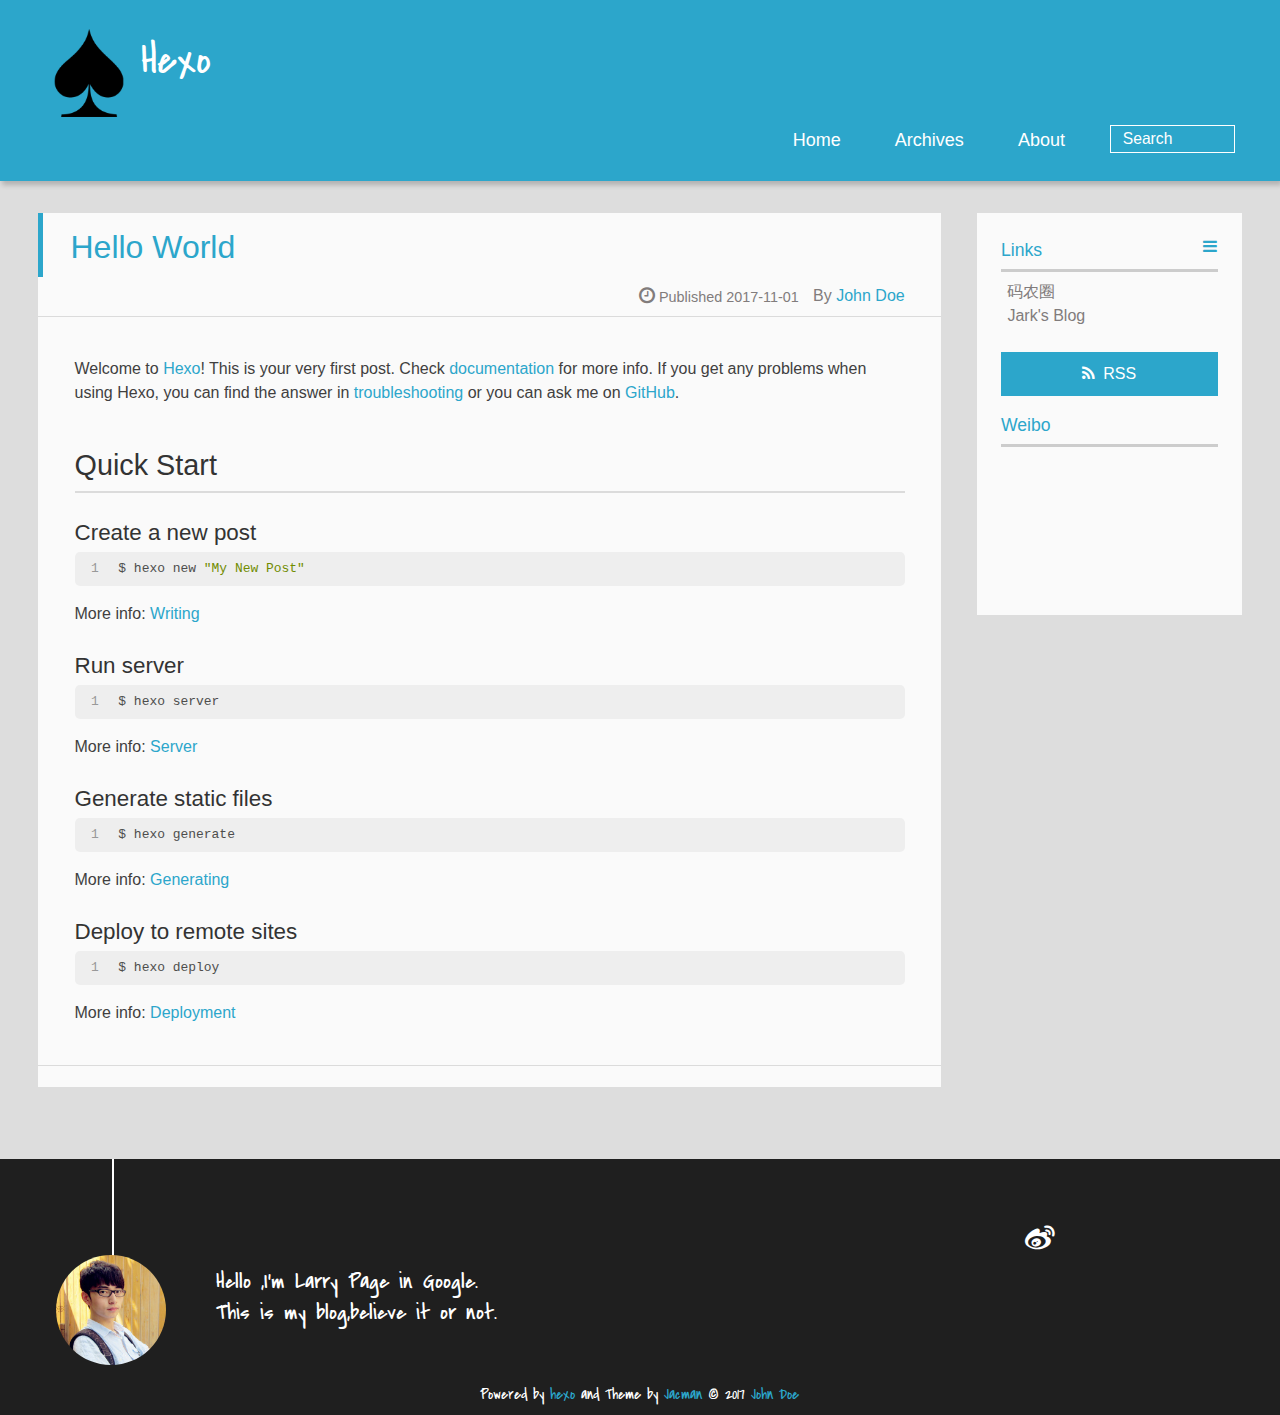
==== commit 09406497: "¡°update¡±" ====
--- a/index.html
+++ b/index.html
@@ -44,7 +44,7 @@
 				<h1 class="site-name"><a href="/" title="Hexo">Hexo</a></h1>
 				<h2 class="blog-motto"></h2>
 			</div>
-			<div class="navbar"><a class="navbutton navmobile" href="#" title="菜单">
+			<div class="navbar"><a class="navbutton navmobile" href="#" title="Menu">
 			</a></div>
 			<nav class="animated">
 				<ul>
@@ -60,7 +60,7 @@
  					
 					<form class="search" action="//google.com/search" method="get" accept-charset="utf-8">
 						<label>Search</label>
-						<input type="search" id="search" name="q" autocomplete="off" maxlength="20" placeholder="搜索" />
+						<input type="search" id="search" name="q" autocomplete="off" maxlength="20" placeholder="Search" />
 						<input type="hidden" name="q" value="site:yoursite.com">
 					</form>
 					
@@ -85,7 +85,7 @@
 		<a href="/about" title="John Doe" target="_blank" itemprop="author">John Doe</a>
 		
   <p class="article-time">
-    <time datetime="2017-10-31T16:31:53.168Z" itemprop="datePublished"> 发表于 2017-11-01</time>
+    <time datetime="2017-10-31T16:31:53.168Z" itemprop="datePublished"> Published 2017-11-01</time>
     
   </p>
 </header>
@@ -132,10 +132,10 @@
 
 
 </div>
-      <div class="openaside"><a class="navbutton" href="#" title="显示侧边栏"></a></div>
+      <div class="openaside"><a class="navbutton" href="#" title="Show Sidebar"></a></div>
 
 <div id="asidepart">
-<div class="closeaside"><a class="closebutton" href="#" title="隐藏侧边栏"></a></div>
+<div class="closeaside"><a class="closebutton" href="#" title="Hide Sidebar"></a></div>
 <aside class="clearfix">
 
   
@@ -146,7 +146,7 @@
   
 
   <div class="linkslist">
-  <p class="asidetitle">友情链接</p>
+  <p class="asidetitle">Links</p>
     <ul>
         
           <li>
@@ -168,11 +168,11 @@
 
 
   <div class="rsspart">
-	<a href="/atom.xml" target="_blank" title="rss">RSS 订阅</a>
+	<a href="/atom.xml" target="_blank" title="rss">RSS</a>
 </div>
 
   <div class="weiboshow">
-  <p class="asidetitle">新浪微博</p>
+  <p class="asidetitle">Weibo</p>
     <iframe width="100%" height="119" class="share_self"  frameborder="0" scrolling="no" src="http://widget.weibo.com/weiboshow/index.php?language=&width=0&height=119&fansRow=2&ptype=1&speed=0&skin=9&isTitle=1&noborder=1&isWeibo=0&isFans=0&uid=&verifier=b3593ceb&dpc=1"></iframe>
 </div>
 
@@ -322,7 +322,7 @@
 <!-- Totop Begin -->
 
 	<div id="totop">
-	<a title="返回顶部"><img src="/img/scrollup.png"/></a>
+	<a title="Back to Top"><img src="/img/scrollup.png"/></a>
 	</div>
 	<script src="/js/totop.js"></script>
 
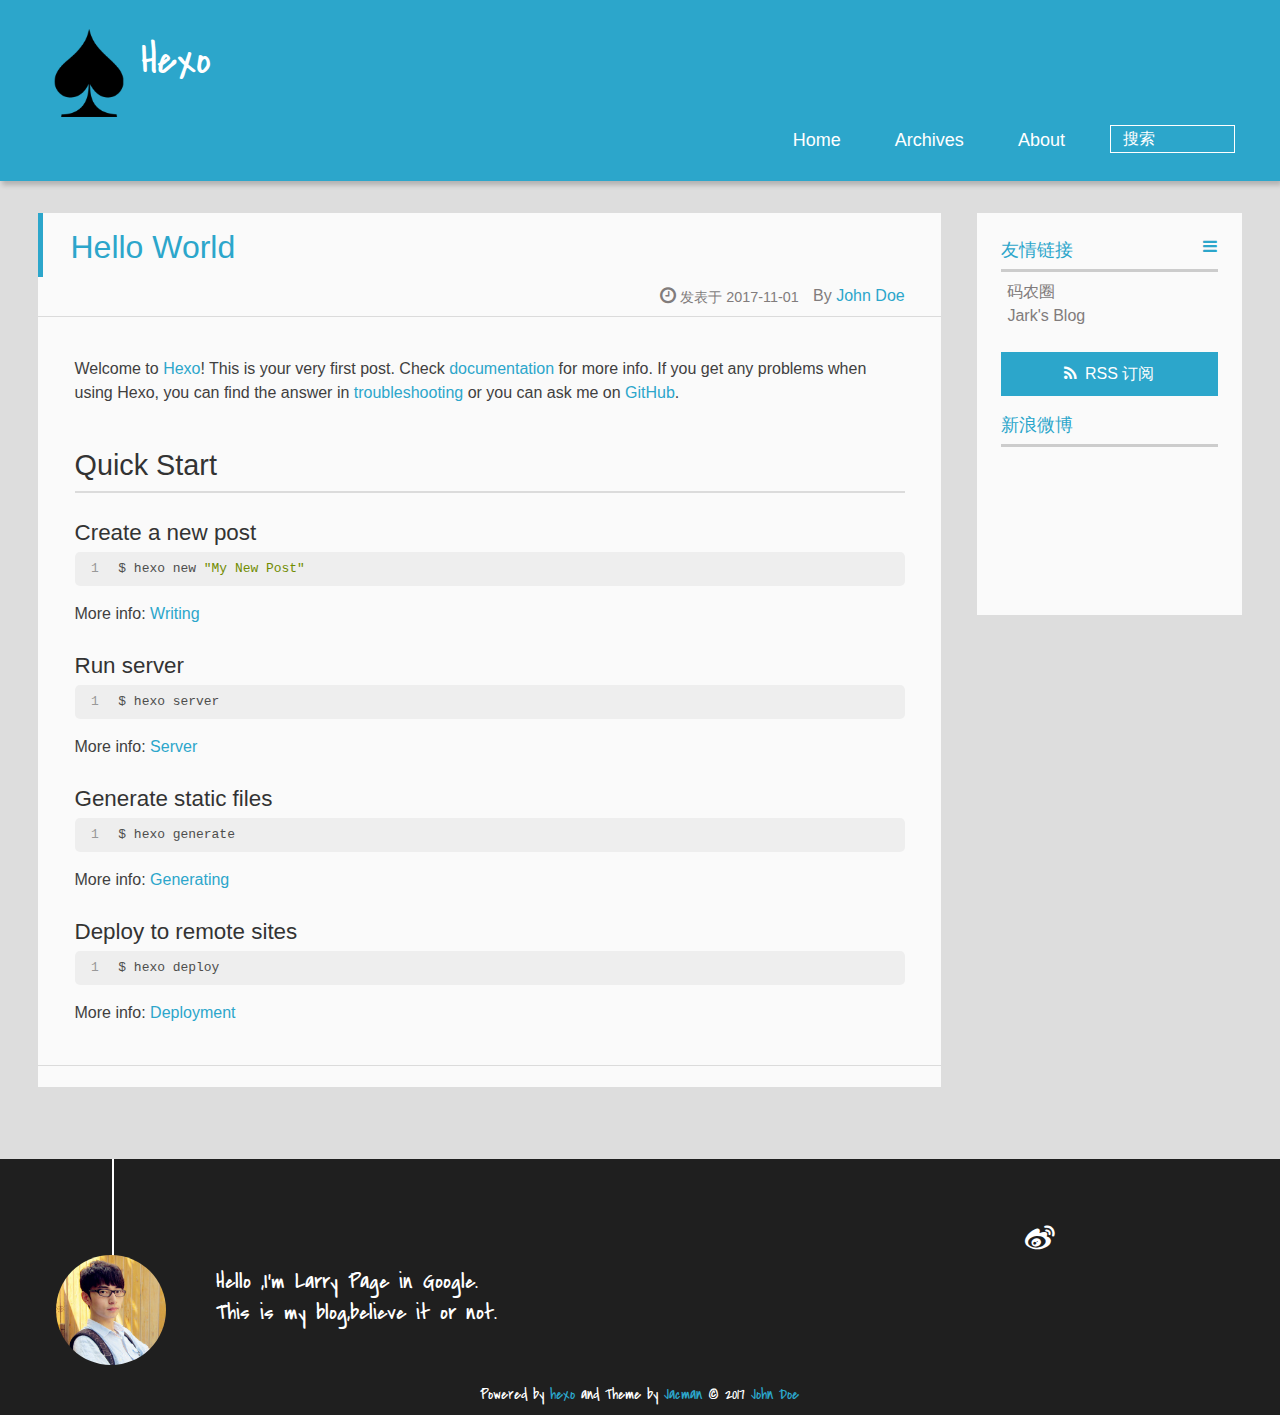
==== commit 85e2e659: "¡°update¡±" ====
--- a/index.html
+++ b/index.html
@@ -44,7 +44,7 @@
 				<h1 class="site-name"><a href="/" title="Hexo">Hexo</a></h1>
 				<h2 class="blog-motto"></h2>
 			</div>
-			<div class="navbar"><a class="navbutton navmobile" href="#" title="Menu">
+			<div class="navbar"><a class="navbutton navmobile" href="#" title="菜单">
 			</a></div>
 			<nav class="animated">
 				<ul>
@@ -60,7 +60,7 @@
  					
 					<form class="search" action="//google.com/search" method="get" accept-charset="utf-8">
 						<label>Search</label>
-						<input type="search" id="search" name="q" autocomplete="off" maxlength="20" placeholder="Search" />
+						<input type="search" id="search" name="q" autocomplete="off" maxlength="20" placeholder="搜索" />
 						<input type="hidden" name="q" value="site:yoursite.com">
 					</form>
 					
@@ -85,7 +85,7 @@
 		<a href="/about" title="John Doe" target="_blank" itemprop="author">John Doe</a>
 		
   <p class="article-time">
-    <time datetime="2017-10-31T16:31:53.168Z" itemprop="datePublished"> Published 2017-11-01</time>
+    <time datetime="2017-10-31T16:31:53.168Z" itemprop="datePublished"> 发表于 2017-11-01</time>
     
   </p>
 </header>
@@ -132,10 +132,10 @@
 
 
 </div>
-      <div class="openaside"><a class="navbutton" href="#" title="Show Sidebar"></a></div>
+      <div class="openaside"><a class="navbutton" href="#" title="显示侧边栏"></a></div>
 
 <div id="asidepart">
-<div class="closeaside"><a class="closebutton" href="#" title="Hide Sidebar"></a></div>
+<div class="closeaside"><a class="closebutton" href="#" title="隐藏侧边栏"></a></div>
 <aside class="clearfix">
 
   
@@ -146,7 +146,7 @@
   
 
   <div class="linkslist">
-  <p class="asidetitle">Links</p>
+  <p class="asidetitle">友情链接</p>
     <ul>
         
           <li>
@@ -168,11 +168,11 @@
 
 
   <div class="rsspart">
-	<a href="/atom.xml" target="_blank" title="rss">RSS</a>
+	<a href="/atom.xml" target="_blank" title="rss">RSS 订阅</a>
 </div>
 
   <div class="weiboshow">
-  <p class="asidetitle">Weibo</p>
+  <p class="asidetitle">新浪微博</p>
     <iframe width="100%" height="119" class="share_self"  frameborder="0" scrolling="no" src="http://widget.weibo.com/weiboshow/index.php?language=&width=0&height=119&fansRow=2&ptype=1&speed=0&skin=9&isTitle=1&noborder=1&isWeibo=0&isFans=0&uid=&verifier=b3593ceb&dpc=1"></iframe>
 </div>
 
@@ -322,7 +322,7 @@
 <!-- Totop Begin -->
 
 	<div id="totop">
-	<a title="Back to Top"><img src="/img/scrollup.png"/></a>
+	<a title="返回顶部"><img src="/img/scrollup.png"/></a>
 	</div>
 	<script src="/js/totop.js"></script>
 
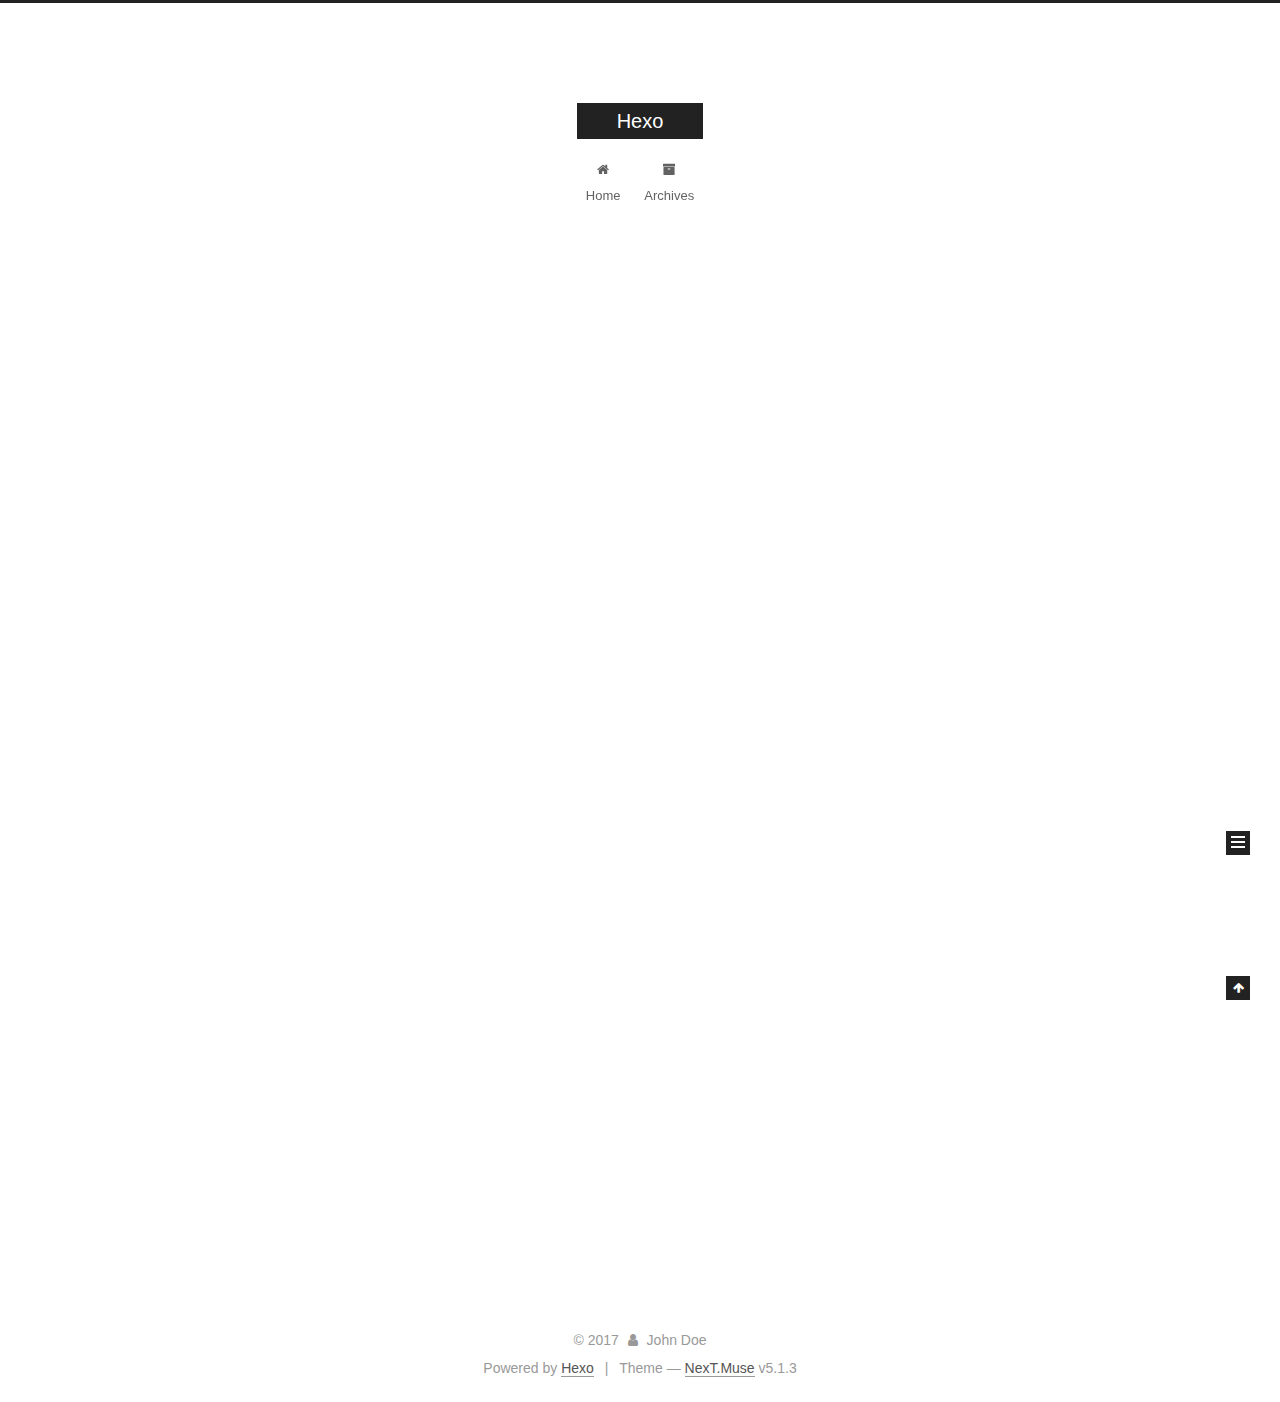
==== commit 71baabca: "¡°update¡±" ====
--- a/index.html
+++ b/index.html
@@ -1,97 +1,305 @@
-
- <!DOCTYPE HTML>
-<html >
+<!DOCTYPE html>
+
+
+
+  
+
+
+<html class="theme-next muse use-motion" lang="">
 <head>
-  <meta charset="UTF-8">
-  
-    <title>Hexo</title>
-    <meta name="viewport" content="width=device-width, initial-scale=1,user-scalable=no">
-    
-    <meta name="author" content="John Doe">
-    
-
-    
-    <meta property="og:type" content="website">
+  <meta charset="UTF-8"/>
+<meta http-equiv="X-UA-Compatible" content="IE=edge" />
+<meta name="viewport" content="width=device-width, initial-scale=1, maximum-scale=1"/>
+<meta name="theme-color" content="#222">
+
+
+
+
+
+
+
+
+
+<meta http-equiv="Cache-Control" content="no-transform" />
+<meta http-equiv="Cache-Control" content="no-siteapp" />
+
+
+
+
+
+
+
+
+
+
+
+
+
+
+
+
+  
+  
+  <link href="/lib/fancybox/source/jquery.fancybox.css?v=2.1.5" rel="stylesheet" type="text/css" />
+
+
+
+
+
+
+
+<link href="/lib/font-awesome/css/font-awesome.min.css?v=4.6.2" rel="stylesheet" type="text/css" />
+
+<link href="/css/main.css?v=5.1.3" rel="stylesheet" type="text/css" />
+
+
+  <link rel="apple-touch-icon" sizes="180x180" href="/images/apple-touch-icon-next.png?v=5.1.3">
+
+
+  <link rel="icon" type="image/png" sizes="32x32" href="/images/favicon-32x32-next.png?v=5.1.3">
+
+
+  <link rel="icon" type="image/png" sizes="16x16" href="/images/favicon-16x16-next.png?v=5.1.3">
+
+
+  <link rel="mask-icon" href="/images/logo.svg?v=5.1.3" color="#222">
+
+
+
+
+
+  <meta name="keywords" content="Hexo, NexT" />
+
+
+
+
+
+
+
+
+
+
+<meta property="og:type" content="website">
 <meta property="og:title" content="Hexo">
 <meta property="og:url" content="http://yoursite.com/index.html">
 <meta property="og:site_name" content="Hexo">
 <meta name="twitter:card" content="summary">
 <meta name="twitter:title" content="Hexo">
 
-    
-    <link rel="alternative" href="/atom.xml" title="Hexo" type="application/atom+xml">
-    
-    
-    <link rel="icon" href="/img/favicon.ico">
-    
-    
-    <link rel="apple-touch-icon" href="/img/jacman.jpg">
-    <link rel="apple-touch-icon-precomposed" href="/img/jacman.jpg">
-    
-    <link rel="stylesheet" href="/css/style.css">
+
+
+<script type="text/javascript" id="hexo.configurations">
+  var NexT = window.NexT || {};
+  var CONFIG = {
+    root: '/',
+    scheme: 'Muse',
+    version: '5.1.3',
+    sidebar: {"position":"left","display":"post","offset":12,"b2t":false,"scrollpercent":false,"onmobile":false},
+    fancybox: true,
+    tabs: true,
+    motion: {"enable":true,"async":false,"transition":{"post_block":"fadeIn","post_header":"slideDownIn","post_body":"slideDownIn","coll_header":"slideLeftIn","sidebar":"slideUpIn"}},
+    duoshuo: {
+      userId: '0',
+      author: 'Author'
+    },
+    algolia: {
+      applicationID: '',
+      apiKey: '',
+      indexName: '',
+      hits: {"per_page":10},
+      labels: {"input_placeholder":"Search for Posts","hits_empty":"We didn't find any results for the search: ${query}","hits_stats":"${hits} results found in ${time} ms"}
+    }
+  };
+</script>
+
+
+
+  <link rel="canonical" href="http://yoursite.com/"/>
+
+
+
+
+
+  <title>Hexo</title>
+  
+
+
+
+
+
+
+
+
 </head>
 
-  <body>
-    <header>
-      
-<div>
-		
-			<div id="imglogo">
-				<a href="/"><img src="/img/logo.png" alt="Hexo" title="Hexo"/></a>
-			</div>
-			
-			<div id="textlogo">
-				<h1 class="site-name"><a href="/" title="Hexo">Hexo</a></h1>
-				<h2 class="blog-motto"></h2>
-			</div>
-			<div class="navbar"><a class="navbutton navmobile" href="#" title="菜单">
-			</a></div>
-			<nav class="animated">
-				<ul>
-					<ul>
-					 
-						<li><a href="/">Home</a></li>
-					
-						<li><a href="/archives">Archives</a></li>
-					
-						<li><a href="/about">About</a></li>
-					
-					<li>
- 					
-					<form class="search" action="//google.com/search" method="get" accept-charset="utf-8">
-						<label>Search</label>
-						<input type="search" id="search" name="q" autocomplete="off" maxlength="20" placeholder="搜索" />
-						<input type="hidden" name="q" value="site:yoursite.com">
-					</form>
-					
-					</li>
-				</ul>
-			</nav>			
+<body itemscope itemtype="http://schema.org/WebPage" lang="">
+
+  
+  
+    
+  
+
+  <div class="container sidebar-position-left 
+  page-home">
+    <div class="headband"></div>
+
+    <header id="header" class="header" itemscope itemtype="http://schema.org/WPHeader">
+      <div class="header-inner"><div class="site-brand-wrapper">
+  <div class="site-meta ">
+    
+
+    <div class="custom-logo-site-title">
+      <a href="/"  class="brand" rel="start">
+        <span class="logo-line-before"><i></i></span>
+        <span class="site-title">Hexo</span>
+        <span class="logo-line-after"><i></i></span>
+      </a>
+    </div>
+      
+        <p class="site-subtitle"></p>
+      
+  </div>
+
+  <div class="site-nav-toggle">
+    <button>
+      <span class="btn-bar"></span>
+      <span class="btn-bar"></span>
+      <span class="btn-bar"></span>
+    </button>
+  </div>
 </div>
+
+<nav class="site-nav">
+  
+
+  
+    <ul id="menu" class="menu">
+      
+        
+        <li class="menu-item menu-item-home">
+          <a href="/" rel="section">
+            
+              <i class="menu-item-icon fa fa-fw fa-home"></i> <br />
+            
+            Home
+          </a>
+        </li>
+      
+        
+        <li class="menu-item menu-item-archives">
+          <a href="/archives/" rel="section">
+            
+              <i class="menu-item-icon fa fa-fw fa-archive"></i> <br />
+            
+            Archives
+          </a>
+        </li>
+      
+
+      
+    </ul>
+  
+
+  
+</nav>
+
+
+
+ </div>
     </header>
-    <div id="container">
-      <div id="main">
-
-   
-    
-    <article class="post-expand post" itemprop="articleBody"> 
-        <header class="article-info clearfix">
-  <h1 itemprop="name">
-    
-      <a href="/2017/11/01/hello-world/" title="Hello World" itemprop="url">Hello World</a>
-  </h1>
-  <p class="article-author">By
-       
-		<a href="/about" title="John Doe" target="_blank" itemprop="author">John Doe</a>
-		
-  <p class="article-time">
-    <time datetime="2017-10-31T16:31:53.168Z" itemprop="datePublished"> 发表于 2017-11-01</time>
-    
-  </p>
-</header>
-    <div class="article-content">
-        
-        <p>Welcome to <a href="https://hexo.io/" target="_blank" rel="external">Hexo</a>! This is your very first post. Check <a href="https://hexo.io/docs/" target="_blank" rel="external">documentation</a> for more info. If you get any problems when using Hexo, you can find the answer in <a href="https://hexo.io/docs/troubleshooting.html" target="_blank" rel="external">troubleshooting</a> or you can ask me on <a href="https://github.com/hexojs/hexo/issues" target="_blank" rel="external">GitHub</a>.</p>
+
+    <main id="main" class="main">
+      <div class="main-inner">
+        <div class="content-wrap">
+          <div id="content" class="content">
+            
+  <section id="posts" class="posts-expand">
+    
+      
+
+  
+
+  
+  
+  
+
+  <article class="post post-type-normal" itemscope itemtype="http://schema.org/Article">
+  
+  
+  
+  <div class="post-block">
+    <link itemprop="mainEntityOfPage" href="http://yoursite.com/2017/11/01/hello-world/">
+
+    <span hidden itemprop="author" itemscope itemtype="http://schema.org/Person">
+      <meta itemprop="name" content="John Doe">
+      <meta itemprop="description" content="">
+      <meta itemprop="image" content="/images/avatar.gif">
+    </span>
+
+    <span hidden itemprop="publisher" itemscope itemtype="http://schema.org/Organization">
+      <meta itemprop="name" content="Hexo">
+    </span>
+
+    
+      <header class="post-header">
+
+        
+        
+          <h1 class="post-title" itemprop="name headline">
+                
+                <a class="post-title-link" href="/2017/11/01/hello-world/" itemprop="url">Hello World</a></h1>
+        
+
+        <div class="post-meta">
+          <span class="post-time">
+            
+              <span class="post-meta-item-icon">
+                <i class="fa fa-calendar-o"></i>
+              </span>
+              
+                <span class="post-meta-item-text">Posted on</span>
+              
+              <time title="Post created" itemprop="dateCreated datePublished" datetime="2017-11-01T00:31:53+08:00">
+                2017-11-01
+              </time>
+            
+
+            
+
+            
+          </span>
+
+          
+
+          
+            
+          
+
+          
+          
+
+          
+
+          
+
+          
+
+        </div>
+      </header>
+    
+
+    
+    
+    
+    <div class="post-body" itemprop="articleBody">
+
+      
+      
+
+      
+        
+          
+            <p>Welcome to <a href="https://hexo.io/" target="_blank" rel="external">Hexo</a>! This is your very first post. Check <a href="https://hexo.io/docs/" target="_blank" rel="external">documentation</a> for more info. If you get any problems when using Hexo, you can find the answer in <a href="https://hexo.io/docs/troubleshooting.html" target="_blank" rel="external">troubleshooting</a> or you can ask me on <a href="https://github.com/hexojs/hexo/issues" target="_blank" rel="external">GitHub</a>.</p>
 <h2 id="Quick-Start"><a href="#Quick-Start" class="headerlink" title="Quick Start"></a>Quick Start</h2><h3 id="Create-a-new-post"><a href="#Create-a-new-post" class="headerlink" title="Create a new post"></a>Create a new post</h3><figure class="highlight bash"><table><tr><td class="gutter"><pre><div class="line">1</div></pre></td><td class="code"><pre><div class="line">$ hexo new <span class="string">"My New Post"</span></div></pre></td></tr></table></figure>
 <p>More info: <a href="https://hexo.io/docs/writing.html" target="_blank" rel="external">Writing</a></p>
 <h3 id="Run-server"><a href="#Run-server" class="headerlink" title="Run server"></a>Run server</h3><figure class="highlight bash"><table><tr><td class="gutter"><pre><div class="line">1</div></pre></td><td class="code"><pre><div class="line">$ hexo server</div></pre></td></tr></table></figure>
@@ -101,242 +309,307 @@
 <h3 id="Deploy-to-remote-sites"><a href="#Deploy-to-remote-sites" class="headerlink" title="Deploy to remote sites"></a>Deploy to remote sites</h3><figure class="highlight bash"><table><tr><td class="gutter"><pre><div class="line">1</div></pre></td><td class="code"><pre><div class="line">$ hexo deploy</div></pre></td></tr></table></figure>
 <p>More info: <a href="https://hexo.io/docs/deployment.html" target="_blank" rel="external">Deployment</a></p>
 
-        
-        
-        <p class="article-more-link">
-          
-       </p>
+          
+        
+      
     </div>
-    <footer class="article-footer clearfix">
-<div class="article-catetags">
-
-
+    
+    
+    
+
+    
+
+    
+
+    
+
+    <footer class="post-footer">
+      
+
+      
+
+      
+
+      
+      
+        <div class="post-eof"></div>
+      
+    </footer>
+  </div>
+  
+  
+  
+  </article>
+
+
+    
+  </section>
+
+  
+
+
+          </div>
+          
+
+
+          
+
+        </div>
+        
+          
+  
+  <div class="sidebar-toggle">
+    <div class="sidebar-toggle-line-wrap">
+      <span class="sidebar-toggle-line sidebar-toggle-line-first"></span>
+      <span class="sidebar-toggle-line sidebar-toggle-line-middle"></span>
+      <span class="sidebar-toggle-line sidebar-toggle-line-last"></span>
+    </div>
+  </div>
+
+  <aside id="sidebar" class="sidebar">
+    
+    <div class="sidebar-inner">
+
+      
+
+      
+
+      <section class="site-overview-wrap sidebar-panel sidebar-panel-active">
+        <div class="site-overview">
+          <div class="site-author motion-element" itemprop="author" itemscope itemtype="http://schema.org/Person">
+            
+              <p class="site-author-name" itemprop="name">John Doe</p>
+              <p class="site-description motion-element" itemprop="description"></p>
+          </div>
+
+          <nav class="site-state motion-element">
+
+            
+              <div class="site-state-item site-state-posts">
+              
+                <a href="/archives/">
+              
+                  <span class="site-state-item-count">1</span>
+                  <span class="site-state-item-name">posts</span>
+                </a>
+              </div>
+            
+
+            
+
+            
+
+          </nav>
+
+          
+
+          <div class="links-of-author motion-element">
+            
+          </div>
+
+          
+          
+
+          
+          
+
+          
+
+        </div>
+      </section>
+
+      
+
+      
+
+    </div>
+  </aside>
+
+
+        
+      </div>
+    </main>
+
+    <footer id="footer" class="footer">
+      <div class="footer-inner">
+        <div class="copyright">&copy; <span itemprop="copyrightYear">2017</span>
+  <span class="with-love">
+    <i class="fa fa-user"></i>
+  </span>
+  <span class="author" itemprop="copyrightHolder">John Doe</span>
+
+  
 </div>
 
 
-
-
-<div class="comments-count">
+  <div class="powered-by">Powered by <a class="theme-link" target="_blank" href="https://hexo.io">Hexo</a></div>
+
+
+
+  <span class="post-meta-divider">|</span>
+
+
+
+  <div class="theme-info">Theme &mdash; <a class="theme-link" target="_blank" href="https://github.com/iissnan/hexo-theme-next">NexT.Muse</a> v5.1.3</div>
+
+
+
+
+        
+
+
+
+
+
+
+
+        
+      </div>
+    </footer>
+
+    
+      <div class="back-to-top">
+        <i class="fa fa-arrow-up"></i>
+        
+      </div>
+    
+
+    
+
+  </div>
+
+  
+
+<script type="text/javascript">
+  if (Object.prototype.toString.call(window.Promise) !== '[object Function]') {
+    window.Promise = null;
+  }
+</script>
+
+
+
+
+
+
+
+
+
+  
+
+
+
+
+
+
+
+
+
+
+
+
+  
+  
+    <script type="text/javascript" src="/lib/jquery/index.js?v=2.1.3"></script>
+  
+
+  
+  
+    <script type="text/javascript" src="/lib/fastclick/lib/fastclick.min.js?v=1.0.6"></script>
+  
+
+  
+  
+    <script type="text/javascript" src="/lib/jquery_lazyload/jquery.lazyload.js?v=1.9.7"></script>
+  
+
+  
+  
+    <script type="text/javascript" src="/lib/velocity/velocity.min.js?v=1.2.1"></script>
+  
+
+  
+  
+    <script type="text/javascript" src="/lib/velocity/velocity.ui.min.js?v=1.2.1"></script>
+  
+
+  
+  
+    <script type="text/javascript" src="/lib/fancybox/source/jquery.fancybox.pack.js?v=2.1.5"></script>
+  
+
+
+  
+
+
+  <script type="text/javascript" src="/js/src/utils.js?v=5.1.3"></script>
+
+  <script type="text/javascript" src="/js/src/motion.js?v=5.1.3"></script>
+
+
+
+  
+  
+
+  
+
+  
+
+
+  <script type="text/javascript" src="/js/src/bootstrap.js?v=5.1.3"></script>
+
+
+
+  
+
+
+  
+
+
+
+
 	
-</div>
-
-</footer>
-
-
-    </article>
-
-
-
-
-
-
-
-</div>
-      <div class="openaside"><a class="navbutton" href="#" title="显示侧边栏"></a></div>
-
-<div id="asidepart">
-<div class="closeaside"><a class="closebutton" href="#" title="隐藏侧边栏"></a></div>
-<aside class="clearfix">
-
-  
-
-
-  
-
-  
-
-  <div class="linkslist">
-  <p class="asidetitle">友情链接</p>
-    <ul>
-        
-          <li>
-            
-            	<a href="https://coderq.com" target="_blank" title="一个面向程序员交流分享的新一代社区">码农圈</a>
-            
-          </li>
-        
-          <li>
-            
-            	<a href="http://wuchong.me" target="_blank" title="Jark&#39;s Blog">Jark&#39;s Blog</a>
-            
-          </li>
-        
-    </ul>
-</div>
-
-  
-
-
-  <div class="rsspart">
-	<a href="/atom.xml" target="_blank" title="rss">RSS 订阅</a>
-</div>
-
-  <div class="weiboshow">
-  <p class="asidetitle">新浪微博</p>
-    <iframe width="100%" height="119" class="share_self"  frameborder="0" scrolling="no" src="http://widget.weibo.com/weiboshow/index.php?language=&width=0&height=119&fansRow=2&ptype=1&speed=0&skin=9&isTitle=1&noborder=1&isWeibo=0&isFans=0&uid=&verifier=b3593ceb&dpc=1"></iframe>
-</div>
-
-
-</aside>
-</div>
-    </div>
-    <footer><div id="footer" >
-	
-	<div class="line">
-		<span></span>
-		<div class="author"></div>
-	</div>
-	
-	
-	<section class="info">
-		<p> Hello ,I&#39;m Larry Page in Google. <br/>
-			This is my blog,believe it or not.</p>
-	</section>
-	 
-	<div class="social-font" class="clearfix">
-		
-		<a href="http://weibo.com/2176287895" target="_blank" class="icon-weibo" title="微博"></a>
-		
-		
-		
-		
-		
-		
-		
-		
-		
-		
-	</div>
-			
-		
-
-		<p class="copyright">
-		Powered by <a href="http://hexo.io" target="_blank" title="hexo">hexo</a> and Theme by <a href="https://github.com/wuchong/jacman" target="_blank" title="Jacman">Jacman</a> © 2017 
-		
-		<a href="/about" target="_blank" title="John Doe">John Doe</a>
-		
-		
-		</p>
-</div>
-</footer>
-    <script src="/js/jquery-2.0.3.min.js"></script>
-<script src="/js/jquery.imagesloaded.min.js"></script>
-<script src="/js/gallery.js"></script>
-<script src="/js/jquery.qrcode-0.12.0.min.js"></script>
-
-<script type="text/javascript">
-$(document).ready(function(){ 
-  $('.navbar').click(function(){
-    $('header nav').toggleClass('shownav');
-  });
-  var myWidth = 0;
-  function getSize(){
-    if( typeof( window.innerWidth ) == 'number' ) {
-      myWidth = window.innerWidth;
-    } else if( document.documentElement && document.documentElement.clientWidth) {
-      myWidth = document.documentElement.clientWidth;
-    };
-  };
-  var m = $('#main'),
-      a = $('#asidepart'),
-      c = $('.closeaside'),
-      o = $('.openaside');
-  c.click(function(){
-    a.addClass('fadeOut').css('display', 'none');
-    o.css('display', 'block').addClass('fadeIn');
-    m.addClass('moveMain');
-  });
-  o.click(function(){
-    o.css('display', 'none').removeClass('beforeFadeIn');
-    a.css('display', 'block').removeClass('fadeOut').addClass('fadeIn');      
-    m.removeClass('moveMain');
-  });
-  $(window).scroll(function(){
-    o.css("top",Math.max(80,260-$(this).scrollTop()));
-  });
-  
-  $(window).resize(function(){
-    getSize(); 
-    if (myWidth >= 1024) {
-      $('header nav').removeClass('shownav');
-    }else{
-      m.removeClass('moveMain');
-      a.css('display', 'block').removeClass('fadeOut');
-      o.css('display', 'none');
-        
-    }
-  });
-});
-</script>
-
-
-
-
-
-
-
-
-
-
-<link rel="stylesheet" href="/fancybox/jquery.fancybox.css" media="screen" type="text/css">
-<script src="/fancybox/jquery.fancybox.pack.js"></script>
-<script type="text/javascript">
-$(document).ready(function(){ 
-  $('.article-content').each(function(i){
-    $(this).find('img').each(function(){
-      if ($(this).parent().hasClass('fancybox')) return;
-      var alt = this.alt;
-      if (alt) $(this).after('<span class="caption">' + alt + '</span>');
-      $(this).wrap('<a href="' + this.src + '" title="' + alt + '" class="fancybox"></a>');
-    });
-    $(this).find('.fancybox').each(function(){
-      $(this).attr('rel', 'article' + i);
-    });
-  });
-  if($.fancybox){
-    $('.fancybox').fancybox();
-  }
-}); 
-</script>
-
-
-
-<!-- Analytics Begin -->
-
-
-
-<script>
-var _hmt = _hmt || [];
-(function() {
-  var hm = document.createElement("script");
-  hm.src = "//hm.baidu.com/hm.js?e6d1f421bbc9962127a50488f9ed37d1";
-  var s = document.getElementsByTagName("script")[0]; 
-  s.parentNode.insertBefore(hm, s);
-})();
-</script>
-
-
-
-<!-- Analytics End -->
-
-<!-- Totop Begin -->
-
-	<div id="totop">
-	<a title="返回顶部"><img src="/img/scrollup.png"/></a>
-	</div>
-	<script src="/js/totop.js"></script>
-
-<!-- Totop End -->
-
-<!-- MathJax Begin -->
-<!-- mathjax config similar to math.stackexchange -->
-
-
-<!-- MathJax End -->
-
-<!-- Tiny_search Begin -->
-
-<!-- Tiny_search End -->
-
-  </body>
- </html>
+
+
+
+
+
+  
+
+
+
+
+
+  
+
+
+
+
+
+
+
+
+
+
+
+
+  
+
+
+
+
+
+  
+
+  
+
+  
+  
+
+  
+
+  
+
+  
+
+</body>
+</html>
--- a/css/main.css
+++ b/css/main.css
@@ -0,0 +1,2661 @@
+/* normalize.css v3.0.2 | MIT License | git.io/normalize */
+html {
+  font-family: sans-serif; /* 1 */
+  -ms-text-size-adjust: 100%; /* 2 */
+  -webkit-text-size-adjust: 100%; /* 2 */
+}
+body {
+  margin: 0;
+}
+article,
+aside,
+details,
+figcaption,
+figure,
+footer,
+header,
+hgroup,
+main,
+menu,
+nav,
+section,
+summary {
+  display: block;
+}
+audio,
+canvas,
+progress,
+video {
+  display: inline-block; /* 1 */
+  vertical-align: baseline; /* 2 */
+}
+audio:not([controls]) {
+  display: none;
+  height: 0;
+}
+[hidden],
+template {
+  display: none;
+}
+a {
+  background-color: transparent;
+}
+a:active,
+a:hover {
+  outline: 0;
+}
+abbr[title] {
+  border-bottom: 1px dotted;
+}
+b,
+strong {
+  font-weight: bold;
+}
+dfn {
+  font-style: italic;
+}
+h1 {
+  font-size: 2em;
+  margin: 0.67em 0;
+}
+mark {
+  background: #ff0;
+  color: #000;
+}
+small {
+  font-size: 80%;
+}
+sub,
+sup {
+  font-size: 75%;
+  line-height: 0;
+  position: relative;
+  vertical-align: baseline;
+}
+sup {
+  top: -0.5em;
+}
+sub {
+  bottom: -0.25em;
+}
+img {
+  border: 0;
+}
+svg:not(:root) {
+  overflow: hidden;
+}
+figure {
+  margin: 1em 40px;
+}
+hr {
+  -moz-box-sizing: content-box;
+  box-sizing: content-box;
+  height: 0;
+}
+pre {
+  overflow: auto;
+}
+code,
+kbd,
+pre,
+samp {
+  font-family: monospace, monospace;
+  font-size: 1em;
+}
+button,
+input,
+optgroup,
+select,
+textarea {
+  color: inherit; /* 1 */
+  font: inherit; /* 2 */
+  margin: 0; /* 3 */
+}
+button {
+  overflow: visible;
+}
+button,
+select {
+  text-transform: none;
+}
+button,
+html input[type="button"],
+input[type="reset"],
+input[type="submit"] {
+  -webkit-appearance: button; /* 2 */
+  cursor: pointer; /* 3 */
+}
+button[disabled],
+html input[disabled] {
+  cursor: default;
+}
+button::-moz-focus-inner,
+input::-moz-focus-inner {
+  border: 0;
+  padding: 0;
+}
+input {
+  line-height: normal;
+}
+input[type="checkbox"],
+input[type="radio"] {
+  box-sizing: border-box; /* 1 */
+  padding: 0; /* 2 */
+}
+input[type="number"]::-webkit-inner-spin-button,
+input[type="number"]::-webkit-outer-spin-button {
+  height: auto;
+}
+input[type="search"] {
+  -webkit-appearance: textfield; /* 1 */
+  -moz-box-sizing: content-box;
+  -webkit-box-sizing: content-box; /* 2 */
+  box-sizing: content-box;
+}
+input[type="search"]::-webkit-search-cancel-button,
+input[type="search"]::-webkit-search-decoration {
+  -webkit-appearance: none;
+}
+fieldset {
+  border: 1px solid #c0c0c0;
+  margin: 0 2px;
+  padding: 0.35em 0.625em 0.75em;
+}
+legend {
+  border: 0; /* 1 */
+  padding: 0; /* 2 */
+}
+textarea {
+  overflow: auto;
+}
+optgroup {
+  font-weight: bold;
+}
+table {
+  border-collapse: collapse;
+  border-spacing: 0;
+}
+td,
+th {
+  padding: 0;
+}
+::selection {
+  background: #262a30;
+  color: #fff;
+}
+body {
+  position: relative;
+  font-family: 'Lato', "PingFang SC", "Microsoft YaHei", sans-serif;
+  font-size: 14px;
+  line-height: 2;
+  color: #555;
+  background: #fff;
+}
+@media (max-width: 767px) {
+  body {
+    padding-right: 0 !important;
+  }
+}
+@media (min-width: 768px) and (max-width: 991px) {
+  body {
+    padding-right: 0 !important;
+  }
+}
+@media (min-width: 1600px) {
+  body {
+    font-size: 16px;
+  }
+}
+h1,
+h2,
+h3,
+h4,
+h5,
+h6 {
+  margin: 0;
+  padding: 0;
+  font-weight: bold;
+  line-height: 1.5;
+  font-family: 'Lato', "PingFang SC", "Microsoft YaHei", sans-serif;
+}
+h2,
+h3,
+h4,
+h5,
+h6 {
+  margin: 20px 0 15px;
+}
+h1 {
+  font-size: 22px;
+}
+@media (max-width: 767px) {
+  h1 {
+    font-size: 18px;
+  }
+}
+h2 {
+  font-size: 20px;
+}
+@media (max-width: 767px) {
+  h2 {
+    font-size: 16px;
+  }
+}
+h3 {
+  font-size: 18px;
+}
+@media (max-width: 767px) {
+  h3 {
+    font-size: 14px;
+  }
+}
+h4 {
+  font-size: 16px;
+}
+@media (max-width: 767px) {
+  h4 {
+    font-size: 12px;
+  }
+}
+h5 {
+  font-size: 14px;
+}
+@media (max-width: 767px) {
+  h5 {
+    font-size: 10px;
+  }
+}
+h6 {
+  font-size: 12px;
+}
+@media (max-width: 767px) {
+  h6 {
+    font-size: 8px;
+  }
+}
+p {
+  margin: 0 0 20px 0;
+}
+a {
+  color: #555;
+  text-decoration: none;
+  outline: none;
+  border-bottom: 1px solid #999;
+  word-wrap: break-word;
+}
+a:hover {
+  color: #222;
+  border-bottom-color: #222;
+}
+blockquote {
+  margin: 0;
+  padding: 0;
+}
+img {
+  display: block;
+  margin: auto;
+  max-width: 100%;
+  height: auto;
+}
+hr {
+  margin: 40px 0;
+  height: 3px;
+  border: none;
+  background-color: #ddd;
+  background-image: repeating-linear-gradient(-45deg, #fff, #fff 4px, transparent 4px, transparent 8px);
+}
+blockquote {
+  padding: 0 15px;
+  color: #666;
+  border-left: 4px solid #ddd;
+}
+blockquote cite::before {
+  content: "-";
+  padding: 0 5px;
+}
+dt {
+  font-weight: 700;
+}
+dd {
+  margin: 0;
+  padding: 0;
+}
+kbd {
+  border: 1px solid #ccc;
+  border-radius: 0.2em;
+  box-shadow: 0.1em 0.1em 0.2em rgba(0,0,0,0.1);
+  background-color: #f9f9f9;
+  font-family: inherit;
+  background-image: -webkit-linear-gradient(top, #eee, #fff, #eee);
+  padding: 0.1em 0.3em;
+  white-space: nowrap;
+}
+.text-left {
+  text-align: left;
+}
+.text-center {
+  text-align: center;
+}
+.text-right {
+  text-align: right;
+}
+.text-justify {
+  text-align: justify;
+}
+.text-nowrap {
+  white-space: nowrap;
+}
+.text-lowercase {
+  text-transform: lowercase;
+}
+.text-uppercase {
+  text-transform: uppercase;
+}
+.text-capitalize {
+  text-transform: capitalize;
+}
+.center-block {
+  display: block;
+  margin-left: auto;
+  margin-right: auto;
+}
+.clearfix:before,
+.clearfix:after {
+  content: " ";
+  display: table;
+}
+.clearfix:after {
+  clear: both;
+}
+.pullquote {
+  width: 45%;
+}
+.pullquote.left {
+  float: left;
+  margin-left: 5px;
+  margin-right: 10px;
+}
+.pullquote.right {
+  float: right;
+  margin-left: 10px;
+  margin-right: 5px;
+}
+.affix.affix.affix {
+  position: fixed;
+}
+.translation {
+  margin-top: -20px;
+  font-size: 14px;
+  color: #999;
+}
+.scrollbar-measure {
+  width: 100px;
+  height: 100px;
+  overflow: scroll;
+  position: absolute;
+  top: -9999px;
+}
+.use-motion .motion-element {
+  opacity: 0;
+}
+table {
+  margin: 20px 0;
+  width: 100%;
+  border-collapse: collapse;
+  border-spacing: 0;
+  border: 1px solid #ddd;
+  font-size: 14px;
+  table-layout: fixed;
+  word-wrap: break-all;
+}
+table>tbody>tr:nth-of-type(odd) {
+  background-color: #f9f9f9;
+}
+table>tbody>tr:hover {
+  background-color: #f5f5f5;
+}
+caption,
+th,
+td {
+  padding: 8px;
+  text-align: left;
+  vertical-align: middle;
+  font-weight: normal;
+}
+th,
+td {
+  border-bottom: 3px solid #ddd;
+  border-right: 1px solid #eee;
+}
+th {
+  padding-bottom: 10px;
+  font-weight: 700;
+}
+td {
+  border-bottom-width: 1px;
+}
+html,
+body {
+  height: 100%;
+}
+.container {
+  position: relative;
+  min-height: 100%;
+}
+.header-inner {
+  margin: 0 auto;
+  padding: 100px 0 70px;
+  width: 700px;
+}
+@media (min-width: 1600px) {
+  .container .header-inner {
+    width: 900px;
+  }
+}
+.main {
+  padding-bottom: 150px;
+}
+.main-inner {
+  margin: 0 auto;
+  width: 700px;
+}
+@media (min-width: 1600px) {
+  .container .main-inner {
+    width: 900px;
+  }
+}
+.footer {
+  position: absolute;
+  left: 0;
+  bottom: 0;
+  width: 100%;
+  min-height: 50px;
+}
+.footer-inner {
+  box-sizing: border-box;
+  margin: 20px auto;
+  width: 700px;
+}
+@media (min-width: 1600px) {
+  .container .footer-inner {
+    width: 900px;
+  }
+}
+pre,
+.highlight {
+  overflow: auto;
+  margin: 20px 0;
+  padding: 0;
+  font-size: 13px;
+  color: #4d4d4c;
+  background: #f7f7f7;
+  line-height: 1.6;
+}
+pre,
+code {
+  font-family: consolas, Menlo, "PingFang SC", "Microsoft YaHei", monospace;
+}
+code {
+  padding: 2px 4px;
+  word-wrap: break-word;
+  color: #555;
+  background: #eee;
+  border-radius: 3px;
+  font-size: 13px;
+}
+pre {
+  padding: 10px;
+}
+pre code {
+  padding: 0;
+  color: #4d4d4c;
+  background: none;
+  text-shadow: none;
+}
+.highlight {
+  border-radius: 1px;
+}
+.highlight pre {
+  border: none;
+  margin: 0;
+  padding: 10px 0;
+}
+.highlight table {
+  margin: 0;
+  width: auto;
+  border: none;
+}
+.highlight td {
+  border: none;
+  padding: 0;
+}
+.highlight figcaption {
+  font-size: 1em;
+  color: #4d4d4c;
+  line-height: 1em;
+  margin-bottom: 1em;
+}
+.highlight figcaption:before,
+.highlight figcaption:after {
+  content: " ";
+  display: table;
+}
+.highlight figcaption:after {
+  clear: both;
+}
+.highlight figcaption a {
+  float: right;
+  color: #4d4d4c;
+}
+.highlight figcaption a:hover {
+  border-bottom-color: #4d4d4c;
+}
+.highlight .gutter pre {
+  padding-left: 10px;
+  padding-right: 10px;
+  color: #869194;
+  text-align: right;
+  background-color: #eff2f3;
+}
+.highlight .code pre {
+  width: 100%;
+  padding-left: 10px;
+  padding-right: 10px;
+  background-color: #f7f7f7;
+}
+.highlight .line {
+  height: 20px;
+}
+.gutter {
+  -webkit-user-select: none;
+  -moz-user-select: none;
+  -ms-user-select: none;
+  user-select: none;
+}
+.gist table {
+  width: auto;
+}
+.gist table td {
+  border: none;
+}
+pre .deletion {
+  background: #fdd;
+}
+pre .addition {
+  background: #dfd;
+}
+pre .meta {
+  color: #8959a8;
+}
+pre .comment {
+  color: #8e908c;
+}
+pre .variable,
+pre .attribute,
+pre .tag,
+pre .regexp,
+pre .ruby .constant,
+pre .xml .tag .title,
+pre .xml .pi,
+pre .xml .doctype,
+pre .html .doctype,
+pre .css .id,
+pre .css .class,
+pre .css .pseudo {
+  color: #c82829;
+}
+pre .number,
+pre .preprocessor,
+pre .built_in,
+pre .literal,
+pre .params,
+pre .constant,
+pre .command {
+  color: #f5871f;
+}
+pre .ruby .class .title,
+pre .css .rules .attribute,
+pre .string,
+pre .value,
+pre .inheritance,
+pre .header,
+pre .ruby .symbol,
+pre .xml .cdata,
+pre .special,
+pre .number,
+pre .formula {
+  color: #718c00;
+}
+pre .title,
+pre .css .hexcolor {
+  color: #3e999f;
+}
+pre .function,
+pre .python .decorator,
+pre .python .title,
+pre .ruby .function .title,
+pre .ruby .title .keyword,
+pre .perl .sub,
+pre .javascript .title,
+pre .coffeescript .title {
+  color: #4271ae;
+}
+pre .keyword,
+pre .javascript .function {
+  color: #8959a8;
+}
+.full-image.full-image.full-image {
+  border: none;
+  max-width: 100%;
+  width: auto;
+  margin: 20px auto;
+}
+@media (min-width: 992px) {
+  .full-image.full-image.full-image {
+    max-width: none;
+    width: 110%;
+    margin: 25px -5%;
+  }
+}
+.blockquote-center,
+.page-home .post-type-quote blockquote,
+.page-post-detail .post-type-quote blockquote {
+  position: relative;
+  margin: 40px 0;
+  padding: 0;
+  border-left: none;
+  text-align: center;
+}
+.blockquote-center::before,
+.page-home .post-type-quote blockquote::before,
+.page-post-detail .post-type-quote blockquote::before,
+.blockquote-center::after,
+.page-home .post-type-quote blockquote::after,
+.page-post-detail .post-type-quote blockquote::after {
+  position: absolute;
+  content: ' ';
+  display: block;
+  width: 100%;
+  height: 24px;
+  opacity: 0.2;
+  background-repeat: no-repeat;
+  background-position: 0 -6px;
+  background-size: 22px 22px;
+}
+.blockquote-center::before,
+.page-home .post-type-quote blockquote::before,
+.page-post-detail .post-type-quote blockquote::before {
+  top: -20px;
+  background-image: url("../images/quote-l.svg");
+  border-top: 1px solid #ccc;
+}
+.blockquote-center::after,
+.page-home .post-type-quote blockquote::after,
+.page-post-detail .post-type-quote blockquote::after {
+  bottom: -20px;
+  background-image: url("../images/quote-r.svg");
+  border-bottom: 1px solid #ccc;
+  background-position: 100% 8px;
+}
+.blockquote-center p,
+.page-home .post-type-quote blockquote p,
+.page-post-detail .post-type-quote blockquote p,
+.blockquote-center div,
+.page-home .post-type-quote blockquote div,
+.page-post-detail .post-type-quote blockquote div {
+  text-align: center;
+}
+.post .post-body .group-picture img {
+  box-sizing: border-box;
+  padding: 0 3px;
+  border: none;
+}
+.post .group-picture-row {
+  overflow: hidden;
+  margin-top: 6px;
+}
+.post .group-picture-row:first-child {
+  margin-top: 0;
+}
+.post .group-picture-column {
+  float: left;
+}
+.page-post-detail .post-body .group-picture-column {
+  float: none;
+  margin-top: 10px;
+  width: auto !important;
+}
+.page-post-detail .post-body .group-picture-column img {
+  margin: 0 auto;
+}
+.page-archive .group-picture-container {
+  overflow: hidden;
+}
+.page-archive .group-picture-row {
+  float: left;
+}
+.page-archive .group-picture-row:first-child {
+  margin-top: 6px;
+}
+.page-archive .group-picture-column {
+  max-width: 150px;
+  max-height: 150px;
+}
+.post-body .note {
+  position: relative;
+  padding: 15px;
+  margin-bottom: 20px;
+  border: 1px solid #eee;
+  border-left-width: 5px;
+  border-radius: 3px;
+}
+.post-body .note h2,
+.post-body .note h3,
+.post-body .note h4,
+.post-body .note h5,
+.post-body .note h6 {
+  margin-top: 0;
+  margin-bottom: 0;
+  border-bottom: initial;
+  padding-top: 0 !important;
+}
+.post-body .note p:first-child,
+.post-body .note ul:first-child,
+.post-body .note ol:first-child,
+.post-body .note table:first-child,
+.post-body .note pre:first-child,
+.post-body .note blockquote:first-child {
+  margin-top: 0;
+}
+.post-body .note p:last-child,
+.post-body .note ul:last-child,
+.post-body .note ol:last-child,
+.post-body .note table:last-child,
+.post-body .note pre:last-child,
+.post-body .note blockquote:last-child {
+  margin-bottom: 0;
+}
+.post-body .note.default {
+  border-left-color: #777;
+}
+.post-body .note.default h2,
+.post-body .note.default h3,
+.post-body .note.default h4,
+.post-body .note.default h5,
+.post-body .note.default h6 {
+  color: #777;
+}
+.post-body .note.primary {
+  border-left-color: #6f42c1;
+}
+.post-body .note.primary h2,
+.post-body .note.primary h3,
+.post-body .note.primary h4,
+.post-body .note.primary h5,
+.post-body .note.primary h6 {
+  color: #6f42c1;
+}
+.post-body .note.info {
+  border-left-color: #428bca;
+}
+.post-body .note.info h2,
+.post-body .note.info h3,
+.post-body .note.info h4,
+.post-body .note.info h5,
+.post-body .note.info h6 {
+  color: #428bca;
+}
+.post-body .note.success {
+  border-left-color: #5cb85c;
+}
+.post-body .note.success h2,
+.post-body .note.success h3,
+.post-body .note.success h4,
+.post-body .note.success h5,
+.post-body .note.success h6 {
+  color: #5cb85c;
+}
+.post-body .note.warning {
+  border-left-color: #f0ad4e;
+}
+.post-body .note.warning h2,
+.post-body .note.warning h3,
+.post-body .note.warning h4,
+.post-body .note.warning h5,
+.post-body .note.warning h6 {
+  color: #f0ad4e;
+}
+.post-body .note.danger {
+  border-left-color: #d9534f;
+}
+.post-body .note.danger h2,
+.post-body .note.danger h3,
+.post-body .note.danger h4,
+.post-body .note.danger h5,
+.post-body .note.danger h6 {
+  color: #d9534f;
+}
+.post-body .label {
+  display: inline;
+  padding: 0 2px;
+  white-space: nowrap;
+}
+.post-body .label.default {
+  background-color: #f0f0f0;
+}
+.post-body .label.primary {
+  background-color: #efe6f7;
+}
+.post-body .label.info {
+  background-color: #e5f2f8;
+}
+.post-body .label.success {
+  background-color: #e7f4e9;
+}
+.post-body .label.warning {
+  background-color: #fcf6e1;
+}
+.post-body .label.danger {
+  background-color: #fae8eb;
+}
+.post-body .tabs {
+  position: relative;
+  display: block;
+  margin-bottom: 20px;
+  padding-top: 10px;
+}
+.post-body .tabs ul.nav-tabs {
+  margin: 0;
+  padding: 0;
+  display: flex;
+  margin-bottom: -1px;
+}
+@media (max-width: 413px) {
+  .post-body .tabs ul.nav-tabs {
+    display: block;
+    margin-bottom: 5px;
+  }
+}
+.post-body .tabs ul.nav-tabs li.tab {
+  list-style-type: none !important;
+  margin: 0 0.25em 0 0;
+  border-top: 3px solid transparent;
+  border-left: 1px solid transparent;
+  border-right: 1px solid transparent;
+}
+@media (max-width: 413px) {
+  .post-body .tabs ul.nav-tabs li.tab {
+    margin: initial;
+    border-top: 1px solid transparent;
+    border-left: 3px solid transparent;
+    border-right: 1px solid transparent;
+    border-bottom: 1px solid transparent;
+  }
+}
+.post-body .tabs ul.nav-tabs li.tab a {
+  outline: 0;
+  border-bottom: initial;
+  display: block;
+  line-height: 1.8em;
+  padding: 0.25em 0.75em;
+  transition-duration: 0.2s;
+  transition-timing-function: ease-out;
+  transition-delay: 0s;
+}
+.post-body .tabs ul.nav-tabs li.tab a i {
+  width: 1.285714285714286em;
+}
+.post-body .tabs ul.nav-tabs li.tab.active {
+  border-top: 3px solid #fc6423;
+  border-left: 1px solid #ddd;
+  border-right: 1px solid #ddd;
+  background-color: #fff;
+}
+@media (max-width: 413px) {
+  .post-body .tabs ul.nav-tabs li.tab.active {
+    border-top: 1px solid #ddd;
+    border-left: 3px solid #fc6423;
+    border-right: 1px solid #ddd;
+    border-bottom: 1px solid #ddd;
+  }
+}
+.post-body .tabs ul.nav-tabs li.tab.active a {
+  cursor: default;
+  color: #555;
+}
+.post-body .tabs .tab-content {
+  background-color: #fff;
+}
+.post-body .tabs .tab-content .tab-pane {
+  border: 1px solid #ddd;
+  padding: 20px 20px 0 20px;
+}
+.post-body .tabs .tab-content .tab-pane:not(.active) {
+  display: none !important;
+}
+.post-body .tabs .tab-content .tab-pane.active {
+  display: block !important;
+}
+.btn {
+  display: inline-block;
+  padding: 0 20px;
+  font-size: 14px;
+  color: #fff;
+  background: #222;
+  border: 2px solid #222;
+  text-decoration: none;
+  border-radius: 0;
+  transition-property: background-color;
+  transition-duration: 0.2s;
+  transition-timing-function: ease-in-out;
+  transition-delay: 0s;
+  line-height: 2;
+}
+.btn:hover {
+  border-color: #222;
+  color: #222;
+  background: #fff;
+}
+.btn +.btn {
+  margin: 0 0 8px 8px;
+}
+.btn .fa-fw {
+  width: 1.285714285714286em;
+  text-align: left;
+}
+.btn-bar {
+  display: block;
+  width: 22px;
+  height: 2px;
+  background: #555;
+  border-radius: 1px;
+}
+.btn-bar+.btn-bar {
+  margin-top: 4px;
+}
+.pagination {
+  margin: 120px 0 40px;
+  text-align: center;
+  border-top: 1px solid #eee;
+}
+.page-number-basic,
+.pagination .prev,
+.pagination .next,
+.pagination .page-number,
+.pagination .space {
+  display: inline-block;
+  position: relative;
+  top: -1px;
+  margin: 0 10px;
+  padding: 0 11px;
+}
+@media (max-width: 767px) {
+  .page-number-basic,
+  .pagination .prev,
+  .pagination .next,
+  .pagination .page-number,
+  .pagination .space {
+    margin: 0 5px;
+  }
+}
+.pagination .prev,
+.pagination .next,
+.pagination .page-number {
+  border-bottom: 0;
+  border-top: 1px solid #eee;
+  transition-property: border-color;
+  transition-duration: 0.2s;
+  transition-timing-function: ease-in-out;
+  transition-delay: 0s;
+}
+.pagination .prev:hover,
+.pagination .next:hover,
+.pagination .page-number:hover {
+  border-top-color: #222;
+}
+.pagination .space {
+  padding: 0;
+  margin: 0;
+}
+.pagination .prev {
+  margin-left: 0;
+}
+.pagination .next {
+  margin-right: 0;
+}
+.pagination .page-number.current {
+  color: #fff;
+  background: #ccc;
+  border-top-color: #ccc;
+}
+@media (max-width: 767px) {
+  .pagination {
+    border-top: none;
+  }
+  .pagination .prev,
+  .pagination .next,
+  .pagination .page-number {
+    margin-bottom: 10px;
+    border-top: 0;
+    border-bottom: 1px solid #eee;
+    padding: 0 10px;
+  }
+  .pagination .prev:hover,
+  .pagination .next:hover,
+  .pagination .page-number:hover {
+    border-bottom-color: #222;
+  }
+}
+.comments {
+  margin: 60px 20px 0;
+}
+.tag-cloud {
+  text-align: center;
+}
+.tag-cloud a {
+  display: inline-block;
+  margin: 10px;
+}
+.back-to-top {
+  box-sizing: border-box;
+  position: fixed;
+  bottom: -100px;
+  right: 30px;
+  z-index: 1050;
+  padding: 0 6px;
+  width: 24px;
+  background: #222;
+  font-size: 12px;
+  opacity: 1;
+  color: #fff;
+  cursor: pointer;
+  text-align: center;
+  -webkit-transform: translateZ(0);
+  transition-property: bottom;
+  transition-duration: 0.2s;
+  transition-timing-function: ease-in-out;
+  transition-delay: 0s;
+}
+@media (min-width: 768px) and (max-width: 991px) {
+  .back-to-top {
+    display: none !important;
+  }
+}
+@media (max-width: 767px) {
+  .back-to-top {
+    display: none !important;
+  }
+}
+.back-to-top.back-to-top-on {
+  bottom: 19px;
+}
+.header {
+  background: transparent;
+}
+.header-inner {
+  position: relative;
+}
+.headband {
+  height: 3px;
+  background: #222;
+}
+.site-meta {
+  margin: 0;
+  text-align: center;
+}
+@media (max-width: 767px) {
+  .site-meta {
+    text-align: center;
+  }
+}
+.brand {
+  position: relative;
+  display: inline-block;
+  padding: 0 40px;
+  color: #fff;
+  background: #222;
+  border-bottom: none;
+}
+.brand:hover {
+  color: #fff;
+}
+.logo {
+  display: inline-block;
+  margin-right: 5px;
+  line-height: 36px;
+  vertical-align: top;
+}
+.site-title {
+  display: inline-block;
+  vertical-align: top;
+  line-height: 36px;
+  font-size: 20px;
+  font-weight: normal;
+  font-family: 'Lato', "PingFang SC", "Microsoft YaHei", sans-serif;
+}
+.site-subtitle {
+  margin-top: 10px;
+  font-size: 13px;
+  color: #999;
+}
+.use-motion .brand {
+  opacity: 0;
+}
+.use-motion .logo,
+.use-motion .site-title,
+.use-motion .site-subtitle {
+  opacity: 0;
+  position: relative;
+  top: -10px;
+}
+.site-nav-toggle {
+  display: none;
+  position: absolute;
+  top: 10px;
+  left: 10px;
+}
+@media (max-width: 767px) {
+  .site-nav-toggle {
+    display: block;
+  }
+}
+.site-nav-toggle button {
+  margin-top: 2px;
+  padding: 9px 10px;
+  background: transparent;
+  border: none;
+}
+@media (max-width: 767px) {
+  .site-nav {
+    display: none;
+    margin: 0 -10px;
+    padding: 0 10px;
+    clear: both;
+    border-top: 1px solid #ddd;
+  }
+}
+@media (min-width: 768px) and (max-width: 991px) {
+  .site-nav {
+    display: block !important;
+  }
+}
+@media (min-width: 992px) {
+  .site-nav {
+    display: block !important;
+  }
+}
+.menu {
+  margin-top: 20px;
+  padding-left: 0;
+  text-align: center;
+}
+.menu .menu-item {
+  display: inline-block;
+  margin: 0 10px;
+  list-style: none;
+}
+@media screen and (max-width: 767px) {
+  .menu .menu-item {
+    margin-top: 10px;
+  }
+}
+.menu .menu-item a {
+  display: block;
+  font-size: 13px;
+  line-height: inherit;
+  border-bottom: 1px solid transparent;
+  transition-property: border-color;
+  transition-duration: 0.2s;
+  transition-timing-function: ease-in-out;
+  transition-delay: 0s;
+}
+.menu .menu-item a:hover {
+  border-bottom-color: #222;
+}
+.menu .menu-item .fa {
+  margin-right: 5px;
+}
+.use-motion .menu-item {
+  opacity: 0;
+}
+.post-body {
+  font-family: 'Lato', "PingFang SC", "Microsoft YaHei", sans-serif;
+}
+@media (max-width: 767px) {
+  .post-body {
+    word-break: break-word;
+  }
+}
+.post-body .fancybox img {
+  display: block !important;
+  margin: 0 auto;
+  cursor: pointer;
+  cursor: zoom-in;
+  cursor: -webkit-zoom-in;
+}
+.post-body .image-caption,
+.post-body .figure .caption {
+  margin: -20px auto 15px;
+  text-align: center;
+  font-size: 14px;
+  color: #999;
+  font-weight: bold;
+  line-height: 1;
+}
+.post-sticky-flag {
+  display: inline-block;
+  font-size: 16px;
+  -ms-transform: rotate(30deg);
+  -webkit-transform: rotate(30deg);
+  -moz-transform: rotate(30deg);
+  -ms-transform: rotate(30deg);
+  -o-transform: rotate(30deg);
+  transform: rotate(30deg);
+}
+.use-motion .post-block,
+.use-motion .pagination,
+.use-motion .comments {
+  opacity: 0;
+}
+.use-motion .post-header {
+  opacity: 0;
+}
+.use-motion .post-body {
+  opacity: 0;
+}
+.use-motion .collection-title {
+  opacity: 0;
+}
+.posts-expand {
+  padding-top: 40px;
+}
+@media (max-width: 767px) {
+  .posts-expand {
+    margin: 0 20px;
+  }
+  .post-body pre .gutter pre {
+    padding-right: 10px;
+  }
+  .post-body .highlight {
+    margin-left: 0px;
+    margin-right: 0px;
+    padding: 0;
+  }
+  .post-body .highlight .gutter pre {
+    padding-right: 10px;
+  }
+}
+@media (min-width: 992px) {
+  .posts-expand .post-body {
+    text-align: justify;
+  }
+}
+.posts-expand .post-body h2,
+.posts-expand .post-body h3,
+.posts-expand .post-body h4,
+.posts-expand .post-body h5,
+.posts-expand .post-body h6 {
+  padding-top: 10px;
+}
+.posts-expand .post-body h2 .header-anchor,
+.posts-expand .post-body h3 .header-anchor,
+.posts-expand .post-body h4 .header-anchor,
+.posts-expand .post-body h5 .header-anchor,
+.posts-expand .post-body h6 .header-anchor {
+  float: right;
+  margin-left: 10px;
+  color: #ccc;
+  border-bottom-style: none;
+  visibility: hidden;
+}
+.posts-expand .post-body h2 .header-anchor:hover,
+.posts-expand .post-body h3 .header-anchor:hover,
+.posts-expand .post-body h4 .header-anchor:hover,
+.posts-expand .post-body h5 .header-anchor:hover,
+.posts-expand .post-body h6 .header-anchor:hover {
+  color: inherit;
+}
+.posts-expand .post-body h2:hover .header-anchor,
+.posts-expand .post-body h3:hover .header-anchor,
+.posts-expand .post-body h4:hover .header-anchor,
+.posts-expand .post-body h5:hover .header-anchor,
+.posts-expand .post-body h6:hover .header-anchor {
+  visibility: visible;
+}
+.posts-expand .post-body ul li {
+  list-style: circle;
+}
+.posts-expand .post-body img {
+  box-sizing: border-box;
+  margin: auto;
+  padding: 3px;
+  border: 1px solid #ddd;
+}
+.posts-expand .post-body .fancybox img {
+  margin: 0 auto 25px;
+}
+@media (max-width: 767px) {
+  .posts-collapse {
+    margin: 0 20px;
+  }
+  .posts-collapse .post-title,
+  .posts-collapse .post-meta {
+    display: block;
+    width: auto;
+    text-align: left;
+  }
+}
+.posts-collapse {
+  position: relative;
+  z-index: 1010;
+  margin-left: 55px;
+}
+.posts-collapse::after {
+  content: " ";
+  position: absolute;
+  top: 20px;
+  left: 0;
+  margin-left: -2px;
+  width: 4px;
+  height: 100%;
+  background: #f5f5f5;
+  z-index: -1;
+}
+@media (max-width: 767px) {
+  .posts-collapse {
+    margin: 0 20px;
+  }
+}
+.posts-collapse .collection-title {
+  position: relative;
+  margin: 60px 0;
+}
+.posts-collapse .collection-title h1,
+.posts-collapse .collection-title h2 {
+  margin-left: 20px;
+}
+.posts-collapse .collection-title small {
+  color: #bbb;
+  margin-left: 5px;
+}
+.posts-collapse .collection-title::before {
+  content: " ";
+  position: absolute;
+  left: 0;
+  top: 50%;
+  margin-left: -4px;
+  margin-top: -4px;
+  width: 8px;
+  height: 8px;
+  background: #bbb;
+  border-radius: 50%;
+}
+.posts-collapse .post {
+  margin: 30px 0;
+}
+.posts-collapse .post-header {
+  position: relative;
+  transition-duration: 0.2s;
+  transition-timing-function: ease-in-out;
+  transition-delay: 0s;
+  transition-property: border;
+  border-bottom: 1px dashed #ccc;
+}
+.posts-collapse .post-header::before {
+  content: " ";
+  position: absolute;
+  left: 0;
+  top: 12px;
+  width: 6px;
+  height: 6px;
+  margin-left: -4px;
+  background: #bbb;
+  border-radius: 50%;
+  border: 1px solid #fff;
+  transition-duration: 0.2s;
+  transition-timing-function: ease-in-out;
+  transition-delay: 0s;
+  transition-property: background;
+}
+.posts-collapse .post-header:hover {
+  border-bottom-color: #666;
+}
+.posts-collapse .post-header:hover::before {
+  background: #222;
+}
+.posts-collapse .post-meta {
+  position: absolute;
+  font-size: 12px;
+  left: 20px;
+  top: 5px;
+}
+.posts-collapse .post-comments-count {
+  display: none;
+}
+.posts-collapse .post-title {
+  margin-left: 60px;
+  font-size: 16px;
+  font-weight: normal;
+  line-height: inherit;
+}
+.posts-collapse .post-title::after {
+  margin-left: 3px;
+  opacity: 0.6;
+}
+.posts-collapse .post-title a {
+  color: #666;
+  border-bottom: none;
+}
+.page-home .post-type-quote .post-header,
+.page-post-detail .post-type-quote .post-header,
+.page-home .post-type-quote .post-tags,
+.page-post-detail .post-type-quote .post-tags {
+  display: none;
+}
+.posts-expand .post-title {
+  text-align: center;
+  word-break: break-word;
+  font-weight: 400;
+}
+.posts-expand .post-title-link {
+  display: inline-block;
+  position: relative;
+  color: #555;
+  border-bottom: none;
+  line-height: 1.2;
+  vertical-align: top;
+}
+.posts-expand .post-title-link::before {
+  content: "";
+  position: absolute;
+  width: 100%;
+  height: 2px;
+  bottom: 0;
+  left: 0;
+  background-color: #000;
+  visibility: hidden;
+  -webkit-transform: scaleX(0);
+  -moz-transform: scaleX(0);
+  -ms-transform: scaleX(0);
+  -o-transform: scaleX(0);
+  transform: scaleX(0);
+  transition-duration: 0.2s;
+  transition-timing-function: ease-in-out;
+  transition-delay: 0s;
+}
+.posts-expand .post-title-link:hover::before {
+  visibility: visible;
+  -webkit-transform: scaleX(1);
+  -moz-transform: scaleX(1);
+  -ms-transform: scaleX(1);
+  -o-transform: scaleX(1);
+  transform: scaleX(1);
+}
+.posts-expand .post-title-link .fa {
+  font-size: 16px;
+}
+.posts-expand .post-meta {
+  margin: 3px 0 60px 0;
+  color: #999;
+  font-family: 'Lato', "PingFang SC", "Microsoft YaHei", sans-serif;
+  font-size: 12px;
+  text-align: center;
+}
+.posts-expand .post-meta .post-category-list {
+  display: inline-block;
+  margin: 0;
+  padding: 3px;
+}
+.posts-expand .post-meta .post-category-list-link {
+  color: #999;
+}
+.posts-expand .post-meta .post-description {
+  font-size: 14px;
+  margin-top: 2px;
+}
+.post-meta-divider {
+  margin: 0 0.5em;
+}
+.post-meta-item-icon {
+  margin-right: 3px;
+}
+@media (min-width: 768px) and (max-width: 991px) {
+  .post-meta-item-icon {
+    display: inline-block;
+  }
+}
+@media (max-width: 767px) {
+  .post-meta-item-icon {
+    display: inline-block;
+  }
+}
+@media (min-width: 768px) and (max-width: 991px) {
+  .post-meta-item-text {
+    display: none;
+  }
+}
+@media (max-width: 767px) {
+  .post-meta-item-text {
+    display: none;
+  }
+}
+@media (max-width: 767px) {
+  .posts-expand .post-comments-count {
+    display: none;
+  }
+}
+.post-button {
+  margin-top: 40px;
+}
+.posts-expand .post-tags {
+  margin-top: 40px;
+  text-align: center;
+}
+.posts-expand .post-tags a {
+  display: inline-block;
+  margin-right: 10px;
+  font-size: 13px;
+}
+.post-nav {
+  display: table;
+  margin-top: 15px;
+  width: 100%;
+  border-top: 1px solid #eee;
+}
+.post-nav-divider {
+  display: table-cell;
+  width: 10%;
+}
+.post-nav-item {
+  display: table-cell;
+  padding: 10px 0 0 0;
+  width: 45%;
+  vertical-align: top;
+}
+.post-nav-item a {
+  position: relative;
+  display: block;
+  line-height: 25px;
+  font-size: 14px;
+  color: #555;
+  border-bottom: none;
+}
+.post-nav-item a:hover {
+  color: #222;
+  border-bottom: none;
+}
+.post-nav-item a:active {
+  top: 2px;
+}
+.post-nav-item .fa {
+  position: absolute;
+  top: 8px;
+  left: 0;
+  font-size: 12px;
+}
+.post-nav-next a {
+  padding-left: 15px;
+}
+.post-nav-prev {
+  text-align: right;
+}
+.post-nav-prev a {
+  padding-right: 15px;
+}
+.post-nav-prev .fa {
+  right: 0;
+  left: auto;
+}
+.posts-expand .post-eof {
+  display: block;
+  margin: 80px auto 60px;
+  width: 8%;
+  height: 1px;
+  background: #ccc;
+  text-align: center;
+}
+.post:last-child .post-eof.post-eof.post-eof {
+  display: none;
+}
+.post-gallery {
+  display: table;
+  table-layout: fixed;
+  width: 100%;
+  border-collapse: separate;
+}
+.post-gallery-row {
+  display: table-row;
+}
+.post-gallery .post-gallery-img {
+  display: table-cell;
+  text-align: center;
+  vertical-align: middle;
+  border: none;
+}
+.post-gallery .post-gallery-img img {
+  max-width: 100%;
+  max-height: 100%;
+  border: none;
+}
+.fancybox-close,
+.fancybox-close:hover {
+  border: none;
+}
+.rtl.post-body p,
+.rtl.post-body a,
+.rtl.post-body h1,
+.rtl.post-body h2,
+.rtl.post-body h3,
+.rtl.post-body h4,
+.rtl.post-body h5,
+.rtl.post-body h6,
+.rtl.post-body li,
+.rtl.post-body ul,
+.rtl.post-body ol {
+  direction: rtl;
+  font-family: UKIJ Ekran;
+}
+.rtl.post-title {
+  font-family: UKIJ Ekran;
+}
+.sidebar {
+  position: fixed;
+  right: 0;
+  top: 0;
+  bottom: 0;
+  width: 0;
+  z-index: 1040;
+  box-shadow: inset 0 2px 6px #000;
+  background: #222;
+  -webkit-transform: translateZ(0);
+}
+.sidebar a {
+  color: #999;
+  border-bottom-color: #555;
+}
+.sidebar a:hover {
+  color: #eee;
+}
+@media (min-width: 768px) and (max-width: 991px) {
+  .sidebar {
+    display: none !important;
+  }
+}
+@media (max-width: 767px) {
+  .sidebar {
+    display: none !important;
+  }
+}
+.sidebar-inner {
+  position: relative;
+  padding: 20px 10px;
+  color: #999;
+  text-align: center;
+}
+.site-overview-wrap {
+  overflow: hidden;
+}
+.site-overview {
+  overflow-y: auto;
+  overflow-x: hidden;
+}
+.sidebar-toggle {
+  position: fixed;
+  right: 30px;
+  bottom: 45px;
+  width: 14px;
+  height: 14px;
+  padding: 5px;
+  background: #222;
+  line-height: 0;
+  z-index: 1050;
+  cursor: pointer;
+  -webkit-transform: translateZ(0);
+}
+@media (min-width: 768px) and (max-width: 991px) {
+  .sidebar-toggle {
+    display: none !important;
+  }
+}
+@media (max-width: 767px) {
+  .sidebar-toggle {
+    display: none !important;
+  }
+}
+.sidebar-toggle-line {
+  position: relative;
+  display: inline-block;
+  vertical-align: top;
+  height: 2px;
+  width: 100%;
+  background: #fff;
+  margin-top: 3px;
+}
+.sidebar-toggle-line:first-child {
+  margin-top: 0;
+}
+.site-author-image {
+  display: block;
+  margin: 0 auto;
+  padding: 2px;
+  max-width: 96px;
+  height: auto;
+  border: 2px solid #333;
+}
+.site-author-name {
+  margin: 5px 0 0;
+  text-align: center;
+  color: #f5f5f5;
+  font-weight: normal;
+}
+.site-description {
+  margin-top: 5px;
+  text-align: center;
+  font-size: 14px;
+  color: #999;
+}
+.site-state {
+  overflow: hidden;
+  line-height: 1.4;
+  white-space: nowrap;
+  text-align: center;
+}
+.site-state-item {
+  display: inline-block;
+  padding: 0 15px;
+  border-left: 1px solid #333;
+}
+.site-state-item:first-child {
+  border-left: none;
+}
+.site-state-item a {
+  border-bottom: none;
+}
+.site-state-item-count {
+  display: block;
+  text-align: center;
+  color: inherit;
+  font-weight: 600;
+  font-size: 18px;
+}
+.site-state-item-name {
+  font-size: 13px;
+  color: inherit;
+}
+.feed-link {
+  margin-top: 20px;
+}
+.feed-link a {
+  display: inline-block;
+  padding: 0 15px;
+  color: #fc6423;
+  border: 1px solid #fc6423;
+  border-radius: 4px;
+}
+.feed-link a i {
+  color: #fc6423;
+  font-size: 14px;
+}
+.feed-link a:hover {
+  color: #fff;
+  background: #fc6423;
+}
+.feed-link a:hover i {
+  color: #fff;
+}
+.links-of-author {
+  margin-top: 20px;
+}
+.links-of-author a {
+  display: inline-block;
+  vertical-align: middle;
+  margin-right: 10px;
+  margin-bottom: 10px;
+  border-bottom-color: #555;
+  font-size: 13px;
+}
+.links-of-author a:before {
+  display: inline-block;
+  vertical-align: middle;
+  margin-right: 3px;
+  content: " ";
+  width: 4px;
+  height: 4px;
+  border-radius: 50%;
+  background: #08467f;
+}
+.links-of-blogroll {
+  font-size: 13px;
+}
+.links-of-blogroll-title {
+  margin-top: 20px;
+  font-size: 14px;
+  font-weight: 600;
+}
+.links-of-blogroll-list {
+  margin: 0;
+  padding: 0;
+  list-style: none;
+}
+.links-of-blogroll-item {
+  padding: 2px 10px;
+}
+.links-of-blogroll-item a {
+  max-width: 280px;
+  box-sizing: border-box;
+  display: inline-block;
+  overflow: hidden;
+  white-space: nowrap;
+  text-overflow: ellipsis;
+}
+.sidebar-nav {
+  margin: 0 0 20px;
+  padding-left: 0;
+}
+.sidebar-nav li {
+  display: inline-block;
+  cursor: pointer;
+  border-bottom: 1px solid transparent;
+  font-size: 14px;
+  color: #555;
+}
+.sidebar-nav li:hover {
+  color: #f5f5f5;
+}
+.page-post-detail .sidebar-nav-toc {
+  padding: 0 5px;
+}
+.page-post-detail .sidebar-nav-overview {
+  margin-left: 10px;
+}
+.sidebar-nav .sidebar-nav-active {
+  color: #87daff;
+  border-bottom-color: #87daff;
+}
+.sidebar-nav .sidebar-nav-active:hover {
+  color: #87daff;
+}
+.sidebar-panel {
+  display: none;
+}
+.sidebar-panel-active {
+  display: block;
+}
+.post-toc-empty {
+  font-size: 14px;
+  color: #666;
+}
+.post-toc-wrap {
+  overflow: hidden;
+}
+.post-toc {
+  overflow: auto;
+}
+.post-toc ol {
+  margin: 0;
+  padding: 0 2px 5px 10px;
+  text-align: left;
+  list-style: none;
+  font-size: 14px;
+}
+.post-toc ol > ol {
+  padding-left: 0;
+}
+.post-toc ol a {
+  transition-duration: 0.2s;
+  transition-timing-function: ease-in-out;
+  transition-delay: 0s;
+  transition-property: all;
+  color: #999;
+  border-bottom-color: #555;
+}
+.post-toc ol a:hover {
+  color: #ccc;
+  border-bottom-color: #ccc;
+}
+.post-toc .nav-item {
+  overflow: hidden;
+  text-overflow: ellipsis;
+  white-space: nowrap;
+  line-height: 1.8;
+}
+.post-toc .nav .nav-child {
+  display: none;
+}
+.post-toc .nav .active > .nav-child {
+  display: block;
+}
+.post-toc .nav .active-current > .nav-child {
+  display: block;
+}
+.post-toc .nav .active-current > .nav-child > .nav-item {
+  display: block;
+}
+.post-toc .nav .active > a {
+  color: #87daff;
+  border-bottom-color: #87daff;
+}
+.post-toc .nav .active-current > a {
+  color: #87daff;
+}
+.post-toc .nav .active-current > a:hover {
+  color: #87daff;
+}
+.footer {
+  font-size: 14px;
+  color: #999;
+}
+.footer img {
+  border: none;
+}
+.footer-inner {
+  text-align: center;
+}
+.with-love {
+  display: inline-block;
+  margin: 0 5px;
+}
+.powered-by,
+.theme-info {
+  display: inline-block;
+}
+.cc-license {
+  margin-top: 10px;
+  text-align: center;
+}
+.cc-license .cc-opacity {
+  opacity: 0.7;
+  border-bottom: none;
+}
+.cc-license .cc-opacity:hover {
+  opacity: 0.9;
+}
+.cc-license img {
+  display: inline-block;
+}
+.theme-next #ds-thread #ds-reset {
+  color: #555;
+}
+.theme-next #ds-thread #ds-reset .ds-replybox {
+  margin-bottom: 30px;
+}
+.theme-next #ds-thread #ds-reset .ds-replybox .ds-avatar,
+.theme-next #ds-reset .ds-avatar img {
+  box-shadow: none;
+}
+.theme-next #ds-thread #ds-reset .ds-textarea-wrapper {
+  border-color: #c7d4e1;
+  background: none;
+  border-top-right-radius: 3px;
+  border-top-left-radius: 3px;
+}
+.theme-next #ds-thread #ds-reset .ds-textarea-wrapper textarea {
+  height: 60px;
+}
+.theme-next #ds-reset .ds-rounded-top {
+  border-radius: 0;
+}
+.theme-next #ds-thread #ds-reset .ds-post-toolbar {
+  box-sizing: border-box;
+  border: 1px solid #c7d4e1;
+  background: #f6f8fa;
+}
+.theme-next #ds-thread #ds-reset .ds-post-options {
+  height: 40px;
+  border: none;
+  background: none;
+}
+.theme-next #ds-thread #ds-reset .ds-toolbar-buttons {
+  top: 11px;
+}
+.theme-next #ds-thread #ds-reset .ds-sync {
+  top: 5px;
+}
+.theme-next #ds-thread #ds-reset .ds-post-button {
+  top: 4px;
+  right: 5px;
+  width: 90px;
+  height: 30px;
+  border: 1px solid #c5ced7;
+  border-radius: 3px;
+  background-image: linear-gradient(#fbfbfc, #f5f7f9);
+  color: #60676d;
+}
+.theme-next #ds-thread #ds-reset .ds-post-button:hover {
+  background-position: 0 -30px;
+  color: #60676d;
+}
+.theme-next #ds-thread #ds-reset .ds-comments-info {
+  padding: 10px 0;
+}
+.theme-next #ds-thread #ds-reset .ds-sort {
+  display: none;
+}
+.theme-next #ds-thread #ds-reset li.ds-tab a.ds-current {
+  border: none;
+  background: #f6f8fa;
+  color: #60676d;
+}
+.theme-next #ds-thread #ds-reset li.ds-tab a.ds-current:hover {
+  background-color: #e9f0f7;
+  color: #60676d;
+}
+.theme-next #ds-thread #ds-reset li.ds-tab a {
+  border-radius: 2px;
+  padding: 5px;
+}
+.theme-next #ds-thread #ds-reset .ds-login-buttons p {
+  color: #999;
+  line-height: 36px;
+}
+.theme-next #ds-thread #ds-reset .ds-login-buttons .ds-service-list li {
+  height: 28px;
+}
+.theme-next #ds-thread #ds-reset .ds-service-list a {
+  background: none;
+  padding: 5px;
+  border: 1px solid;
+  border-radius: 3px;
+  text-align: center;
+}
+.theme-next #ds-thread #ds-reset .ds-service-list a:hover {
+  color: #fff;
+  background: #666;
+}
+.theme-next #ds-thread #ds-reset .ds-service-list .ds-weibo {
+  color: #fc9b00;
+  border-color: #fc9b00;
+}
+.theme-next #ds-thread #ds-reset .ds-service-list .ds-weibo:hover {
+  background: #fc9b00;
+}
+.theme-next #ds-thread #ds-reset .ds-service-list .ds-qq {
+  color: #60a3ec;
+  border-color: #60a3ec;
+}
+.theme-next #ds-thread #ds-reset .ds-service-list .ds-qq:hover {
+  background: #60a3ec;
+}
+.theme-next #ds-thread #ds-reset .ds-service-list .ds-renren {
+  color: #2e7ac4;
+  border-color: #2e7ac4;
+}
+.theme-next #ds-thread #ds-reset .ds-service-list .ds-renren:hover {
+  background: #2e7ac4;
+}
+.theme-next #ds-thread #ds-reset .ds-service-list .ds-douban {
+  color: #37994c;
+  border-color: #37994c;
+}
+.theme-next #ds-thread #ds-reset .ds-service-list .ds-douban:hover {
+  background: #37994c;
+}
+.theme-next #ds-thread #ds-reset .ds-service-list .ds-kaixin {
+  color: #fef20d;
+  border-color: #fef20d;
+}
+.theme-next #ds-thread #ds-reset .ds-service-list .ds-kaixin:hover {
+  background: #fef20d;
+}
+.theme-next #ds-thread #ds-reset .ds-service-list .ds-netease {
+  color: #f00;
+  border-color: #f00;
+}
+.theme-next #ds-thread #ds-reset .ds-service-list .ds-netease:hover {
+  background: #f00;
+}
+.theme-next #ds-thread #ds-reset .ds-service-list .ds-sohu {
+  color: #ffcb05;
+  border-color: #ffcb05;
+}
+.theme-next #ds-thread #ds-reset .ds-service-list .ds-sohu:hover {
+  background: #ffcb05;
+}
+.theme-next #ds-thread #ds-reset .ds-service-list .ds-baidu {
+  color: #2831e0;
+  border-color: #2831e0;
+}
+.theme-next #ds-thread #ds-reset .ds-service-list .ds-baidu:hover {
+  background: #2831e0;
+}
+.theme-next #ds-thread #ds-reset .ds-service-list .ds-google {
+  color: #166bec;
+  border-color: #166bec;
+}
+.theme-next #ds-thread #ds-reset .ds-service-list .ds-google:hover {
+  background: #166bec;
+}
+.theme-next #ds-thread #ds-reset .ds-service-list .ds-weixin {
+  color: #00ce0d;
+  border-color: #00ce0d;
+}
+.theme-next #ds-thread #ds-reset .ds-service-list .ds-weixin:hover {
+  background: #00ce0d;
+}
+.theme-next #ds-thread #ds-reset .ds-service-list .ds-more-services {
+  border: none;
+}
+.theme-next #ds-thread #ds-reset .ds-service-list .ds-more-services:hover {
+  background: none;
+}
+.theme-next #ds-reset .duoshuo-ua-admin {
+  display: inline-block;
+  color: #f00;
+}
+.theme-next #ds-reset .duoshuo-ua-platform,
+.theme-next #ds-reset .duoshuo-ua-browser {
+  color: #ccc;
+}
+.theme-next #ds-reset .duoshuo-ua-platform .fa,
+.theme-next #ds-reset .duoshuo-ua-browser .fa {
+  display: inline-block;
+  margin-right: 3px;
+}
+.theme-next #ds-reset .duoshuo-ua-separator {
+  display: inline-block;
+  margin-left: 5px;
+}
+.theme-next .this_ua {
+  background-color: #ccc !important;
+  border-radius: 4px;
+  padding: 0 5px !important;
+  margin: 1px 1px !important;
+  border: 1px solid #bbb !important;
+  color: #fff;
+  display: inline-block !important;
+}
+.theme-next .this_ua.admin {
+  background-color: #d9534f !important;
+  border-color: #d9534f !important;
+}
+.theme-next .this_ua.platform.iOS,
+.theme-next .this_ua.platform.Mac,
+.theme-next .this_ua.platform.Windows {
+  background-color: #39b3d7 !important;
+  border-color: #46b8da !important;
+}
+.theme-next .this_ua.platform.Linux {
+  background-color: #3a3a3a !important;
+  border-color: #1f1f1f !important;
+}
+.theme-next .this_ua.platform.Android {
+  background-color: #00c47d !important;
+  border-color: #01b171 !important;
+}
+.theme-next .this_ua.browser.Mobile,
+.theme-next .this_ua.browser.Chrome {
+  background-color: #5cb85c !important;
+  border-color: #4cae4c !important;
+}
+.theme-next .this_ua.browser.Firefox {
+  background-color: #f0ad4e !important;
+  border-color: #eea236 !important;
+}
+.theme-next .this_ua.browser.Maxthon,
+.theme-next .this_ua.browser.IE {
+  background-color: #428bca !important;
+  border-color: #357ebd !important;
+}
+.theme-next .this_ua.browser.baidu,
+.theme-next .this_ua.browser.UCBrowser,
+.theme-next .this_ua.browser.Opera {
+  background-color: #d9534f !important;
+  border-color: #d43f3a !important;
+}
+.theme-next .this_ua.browser.Android,
+.theme-next .this_ua.browser.QQBrowser {
+  background-color: #78ace9 !important;
+  border-color: #4cae4c !important;
+}
+.post-spread {
+  margin-top: 20px;
+  text-align: center;
+}
+.jiathis_style {
+  display: inline-block;
+}
+.jiathis_style a {
+  border: none;
+}
+.fa {
+  font-family: FontAwesome !important;
+}
+.post-spread {
+  margin-top: 20px;
+  text-align: center;
+}
+.bdshare-slide-button-box a {
+  border: none;
+}
+.bdsharebuttonbox {
+  display: inline-block;
+}
+.bdsharebuttonbox a {
+  border: none;
+}
+.local-search-pop-overlay {
+  position: fixed;
+  width: 100%;
+  height: 100%;
+  top: 0;
+  left: 0;
+  z-index: 2080;
+  background-color: rgba(0,0,0,0.3);
+}
+.local-search-popup {
+  display: none;
+  position: fixed;
+  top: 10%;
+  left: 50%;
+  margin-left: -350px;
+  width: 700px;
+  height: 80%;
+  padding: 0;
+  background: #fff;
+  color: #333;
+  z-index: 9999;
+  border-radius: 5px;
+}
+@media (max-width: 767px) {
+  .local-search-popup {
+    padding: 0;
+    top: 0;
+    left: 0;
+    margin: 0;
+    width: 100%;
+    height: 100%;
+    border-radius: 0;
+  }
+}
+.local-search-popup ul.search-result-list {
+  padding: 0;
+  margin: 0 5px;
+}
+.local-search-popup p.search-result {
+  border-bottom: 1px dashed #ccc;
+  padding: 5px 0;
+}
+.local-search-popup a.search-result-title {
+  font-weight: bold;
+  font-size: 16px;
+}
+.local-search-popup .search-keyword {
+  border-bottom: 1px dashed #f00;
+  font-weight: bold;
+  color: #f00;
+}
+.local-search-popup .local-search-header {
+  padding: 5px;
+  height: 36px;
+  background: #f5f5f5;
+  border-top-left-radius: 5px;
+  border-top-right-radius: 5px;
+}
+.local-search-popup #local-search-result {
+  overflow: auto;
+  position: relative;
+  padding: 5px 25px;
+  height: calc(100% - 55px);
+}
+.local-search-popup .local-search-input-wrapper {
+  display: inline-block;
+  width: calc(100% - 90px);
+  height: 36px;
+  line-height: 36px;
+  padding: 0 5px;
+}
+.local-search-popup .local-search-input-wrapper input {
+  padding: 8px 0;
+  height: 20px;
+  display: block;
+  width: 100%;
+  outline: none;
+  border: none;
+  background: transparent;
+  vertical-align: middle;
+}
+.local-search-popup .search-icon,
+.local-search-popup .popup-btn-close {
+  display: inline-block;
+  font-size: 18px;
+  color: #999;
+  height: 36px;
+  width: 18px;
+  padding-left: 10px;
+  padding-right: 10px;
+}
+.local-search-popup .search-icon {
+  float: left;
+}
+.local-search-popup .popup-btn-close {
+  border-left: 1px solid #eee;
+  float: right;
+  cursor: pointer;
+}
+.local-search-popup #no-result {
+  position: absolute;
+  left: 50%;
+  top: 50%;
+  -webkit-transform: translate(-50%, -50%);
+  -webkit-transform: translate(-50%, -50%);
+  -moz-transform: translate(-50%, -50%);
+  -ms-transform: translate(-50%, -50%);
+  -o-transform: translate(-50%, -50%);
+  transform: translate(-50%, -50%);
+  color: #ccc;
+}
+.site-uv,
+.site-pv,
+.page-pv {
+  display: inline-block;
+}
+.site-uv .busuanzi-value,
+.site-pv .busuanzi-value,
+.page-pv .busuanzi-value {
+  margin: 0 5px;
+}
+.site-uv {
+  margin-right: 10px;
+}
+.site-uv::after {
+  content: "|";
+  padding-left: 10px;
+}
+.page-archive .archive-page-counter {
+  position: relative;
+  top: 3px;
+  left: 20px;
+}
+@media (max-width: 767px) {
+  .page-archive .archive-page-counter {
+    top: 5px;
+  }
+}
+.page-archive .posts-collapse .archive-move-on {
+  position: absolute;
+  top: 11px;
+  left: 0;
+  margin-left: -6px;
+  width: 10px;
+  height: 10px;
+  opacity: 0.5;
+  background: #555;
+  border: 1px solid #fff;
+  border-radius: 50%;
+}
+.category-all-page .category-all-title {
+  text-align: center;
+}
+.category-all-page .category-all {
+  margin-top: 20px;
+}
+.category-all-page .category-list {
+  margin: 0;
+  padding: 0;
+  list-style: none;
+}
+.category-all-page .category-list-item {
+  margin: 5px 10px;
+}
+.category-all-page .category-list-count {
+  color: #bbb;
+}
+.category-all-page .category-list-count:before {
+  display: inline;
+  content: " (";
+}
+.category-all-page .category-list-count:after {
+  display: inline;
+  content: ") ";
+}
+.category-all-page .category-list-child {
+  padding-left: 10px;
+}
+#schedule ul#event-list {
+  padding-left: 30px;
+}
+#schedule ul#event-list hr {
+  margin: 20px 0 45px 0 !important;
+  background: #222;
+}
+#schedule ul#event-list hr:after {
+  display: inline-block;
+  content: 'NOW';
+  background: #222;
+  color: #fff;
+  font-weight: bold;
+  text-align: right;
+  padding: 0 5px;
+}
+#schedule ul#event-list li.event {
+  margin: 20px 0px;
+  background: #f9f9f9;
+  padding-left: 10px;
+  min-height: 40px;
+}
+#schedule ul#event-list li.event h2.event-summary {
+  margin: 0;
+  padding-bottom: 3px;
+}
+#schedule ul#event-list li.event h2.event-summary:before {
+  display: inline-block;
+  font-family: FontAwesome;
+  font-size: 8px;
+  content: '\f111';
+  vertical-align: middle;
+  margin-right: 25px;
+  color: #bbb;
+}
+#schedule ul#event-list li.event span.event-relative-time {
+  display: inline-block;
+  font-size: 12px;
+  font-weight: 400;
+  padding-left: 12px;
+  color: #bbb;
+}
+#schedule ul#event-list li.event span.event-details {
+  display: block;
+  color: #bbb;
+  margin-left: 56px;
+  padding-top: 3px;
+  padding-bottom: 6px;
+  text-indent: -24px;
+  line-height: 18px;
+}
+#schedule ul#event-list li.event span.event-details:before {
+  text-indent: 0;
+  display: inline-block;
+  width: 14px;
+  font-family: FontAwesome;
+  text-align: center;
+  margin-right: 9px;
+  color: #bbb;
+}
+#schedule ul#event-list li.event span.event-details.event-location:before {
+  content: '\f041';
+}
+#schedule ul#event-list li.event span.event-details.event-duration:before {
+  content: '\f017';
+}
+#schedule ul#event-list li.event-past {
+  background: #fcfcfc;
+}
+#schedule ul#event-list li.event-past > * {
+  opacity: 0.6;
+}
+#schedule ul#event-list li.event-past h2.event-summary {
+  color: #bbb;
+}
+#schedule ul#event-list li.event-past h2.event-summary:before {
+  color: #dfdfdf;
+}
+#schedule ul#event-list li.event-now {
+  background: #222;
+  color: #fff;
+  padding: 15px 0 15px 10px;
+}
+#schedule ul#event-list li.event-now h2.event-summary:before {
+  -webkit-transform: scale(1.2);
+  -moz-transform: scale(1.2);
+  -ms-transform: scale(1.2);
+  -o-transform: scale(1.2);
+  transform: scale(1.2);
+  color: #fff;
+  animation: dot-flash 1s alternate infinite ease-in-out;
+}
+#schedule ul#event-list li.event-now * {
+  color: #fff !important;
+}
+@-moz-keyframes dot-flash {
+  from {
+    opacity: 1;
+    -webkit-transform: scale(1.1);
+    -moz-transform: scale(1.1);
+    -ms-transform: scale(1.1);
+    -o-transform: scale(1.1);
+    transform: scale(1.1);
+  }
+  to {
+    opacity: 0;
+    -webkit-transform: scale(1);
+    -moz-transform: scale(1);
+    -ms-transform: scale(1);
+    -o-transform: scale(1);
+    transform: scale(1);
+  }
+}
+@-webkit-keyframes dot-flash {
+  from {
+    opacity: 1;
+    -webkit-transform: scale(1.1);
+    -moz-transform: scale(1.1);
+    -ms-transform: scale(1.1);
+    -o-transform: scale(1.1);
+    transform: scale(1.1);
+  }
+  to {
+    opacity: 0;
+    -webkit-transform: scale(1);
+    -moz-transform: scale(1);
+    -ms-transform: scale(1);
+    -o-transform: scale(1);
+    transform: scale(1);
+  }
+}
+@-o-keyframes dot-flash {
+  from {
+    opacity: 1;
+    -webkit-transform: scale(1.1);
+    -moz-transform: scale(1.1);
+    -ms-transform: scale(1.1);
+    -o-transform: scale(1.1);
+    transform: scale(1.1);
+  }
+  to {
+    opacity: 0;
+    -webkit-transform: scale(1);
+    -moz-transform: scale(1);
+    -ms-transform: scale(1);
+    -o-transform: scale(1);
+    transform: scale(1);
+  }
+}
+@keyframes dot-flash {
+  from {
+    opacity: 1;
+    -webkit-transform: scale(1.1);
+    -moz-transform: scale(1.1);
+    -ms-transform: scale(1.1);
+    -o-transform: scale(1.1);
+    transform: scale(1.1);
+  }
+  to {
+    opacity: 0;
+    -webkit-transform: scale(1);
+    -moz-transform: scale(1);
+    -ms-transform: scale(1);
+    -o-transform: scale(1);
+    transform: scale(1);
+  }
+}
+.page-post-detail .sidebar-toggle-line {
+  background: #87daff;
+}
+.page-post-detail .comments {
+  overflow: hidden;
+}
+@media (max-width: 767px) {
+  .header-inner,
+  .container .main-inner,
+  .footer-inner {
+    width: auto;
+  }
+}
+embed {
+  display: block;
+  margin: 0px auto 25px auto;
+}
+.custom-logo .site-meta-headline {
+  text-align: center;
+}
+.custom-logo .brand {
+  background: none;
+}
+.custom-logo .site-title {
+  margin: 10px auto 0;
+  font-size: 24px;
+  color: #222;
+}
+.custom-logo .site-title a {
+  border: none;
+}
+.custom-logo-image {
+  margin: 0 auto;
+  padding: 5px;
+  max-width: 150px;
+  background: #fff;
+}
+@media (max-width: 767px) {
+  .site-nav {
+    position: absolute;
+    left: 0;
+    top: 52px;
+    margin: 0;
+    width: 100%;
+    padding: 0;
+    background: #fff;
+    border-bottom: 1px solid #ddd;
+    z-index: 1050;
+  }
+}
+@media (max-width: 767px) {
+  .menu {
+    text-align: left;
+  }
+}
+@media (max-width: 767px) {
+  .menu .menu-item {
+    display: block;
+    margin: 0 10px;
+    vertical-align: top;
+  }
+}
+@media (max-width: 767px) {
+  .menu .menu-item br {
+    display: none;
+  }
+}
+@media (max-width: 767px) {
+  .menu .menu-item a {
+    padding: 5px 10px;
+  }
+}
+.menu .menu-item .fa {
+  margin-right: 0;
+}
+.site-search form {
+  display: none;
+}
+.links-of-blogroll-inline .links-of-blogroll-item {
+  display: inline-block;
+}
